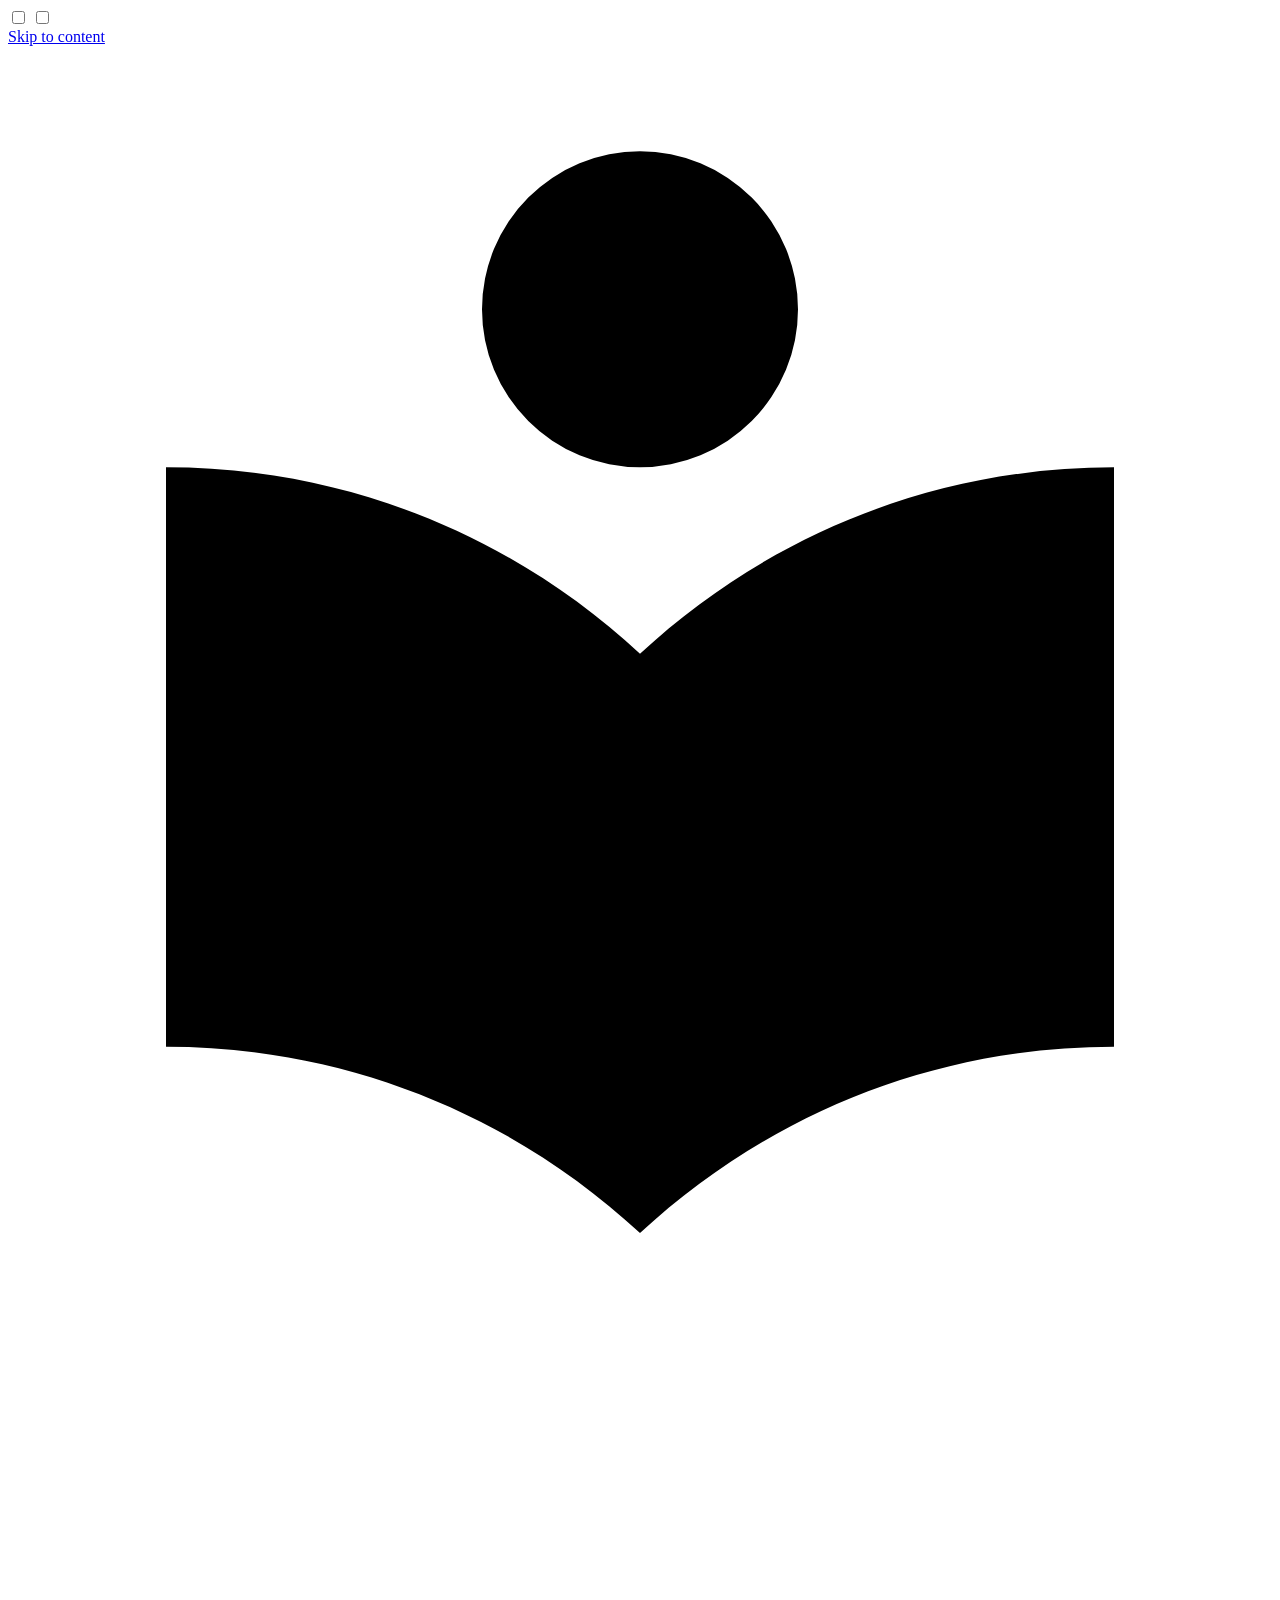
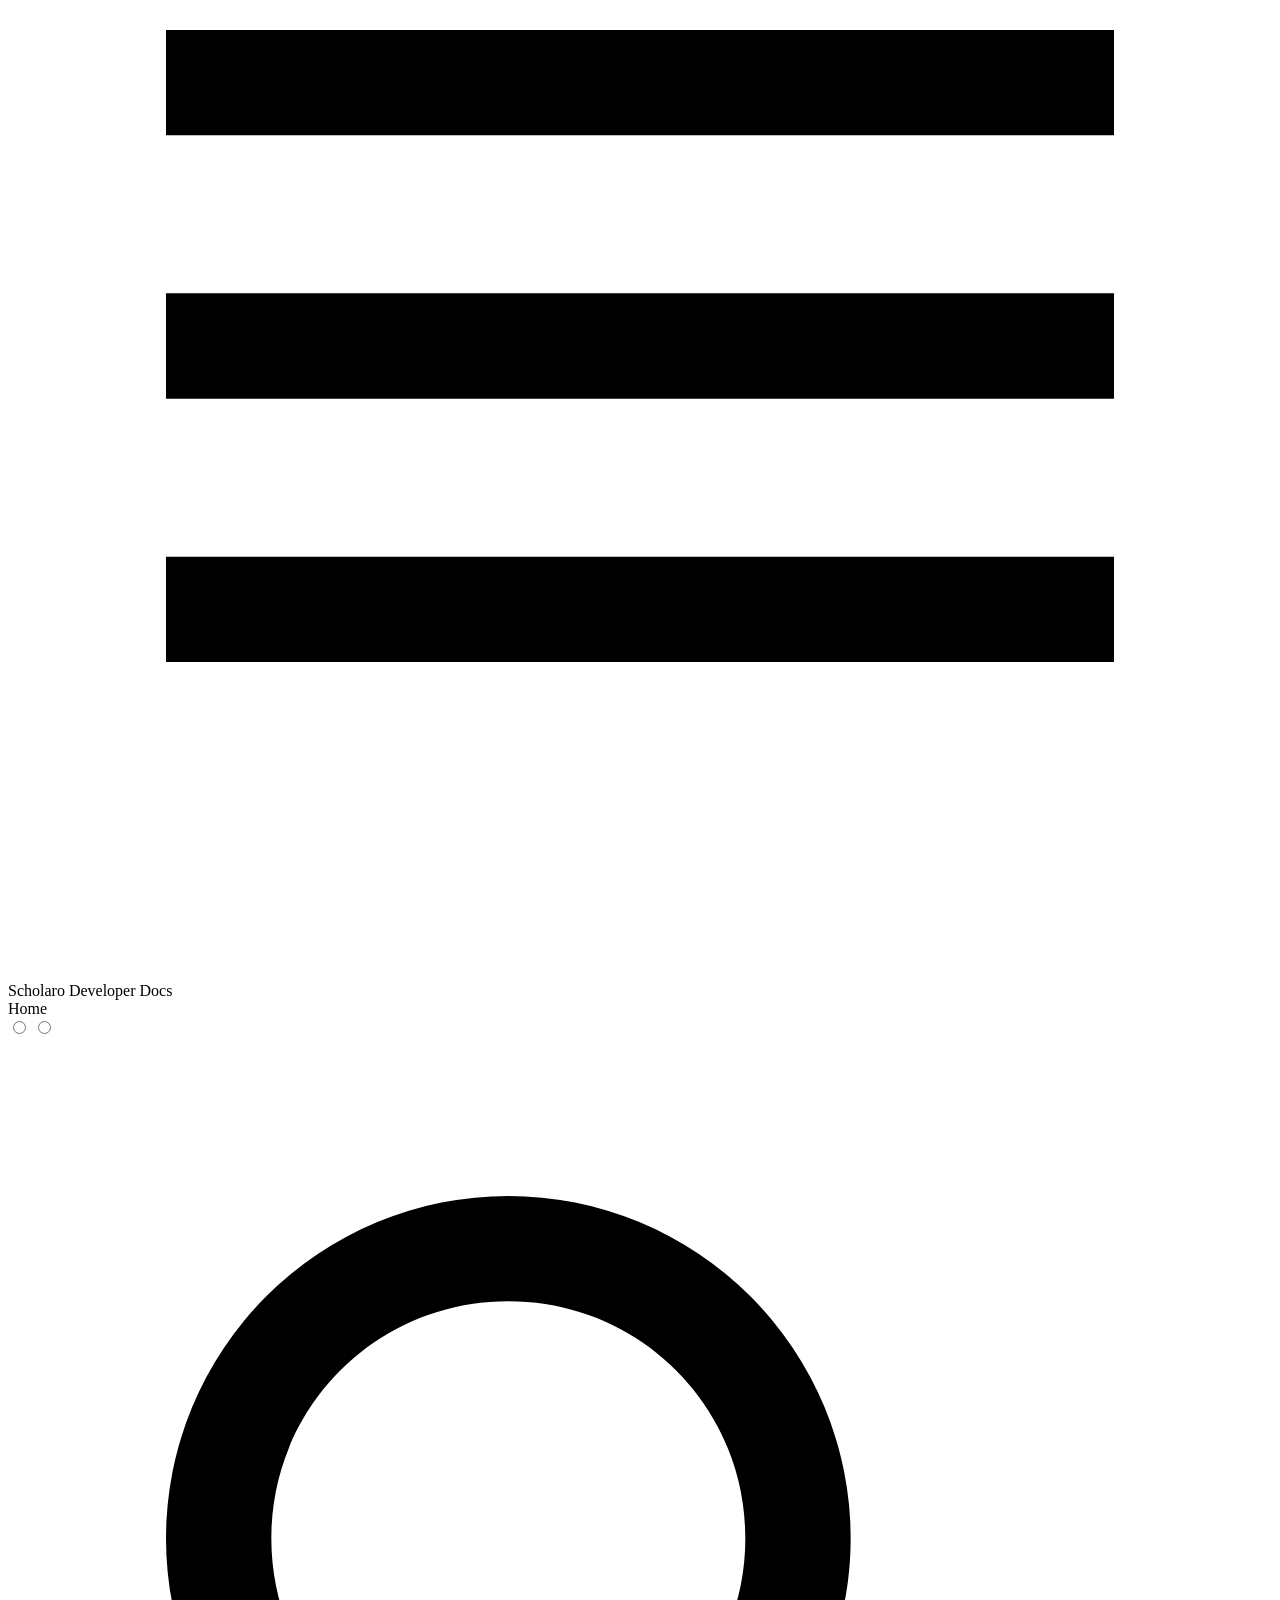
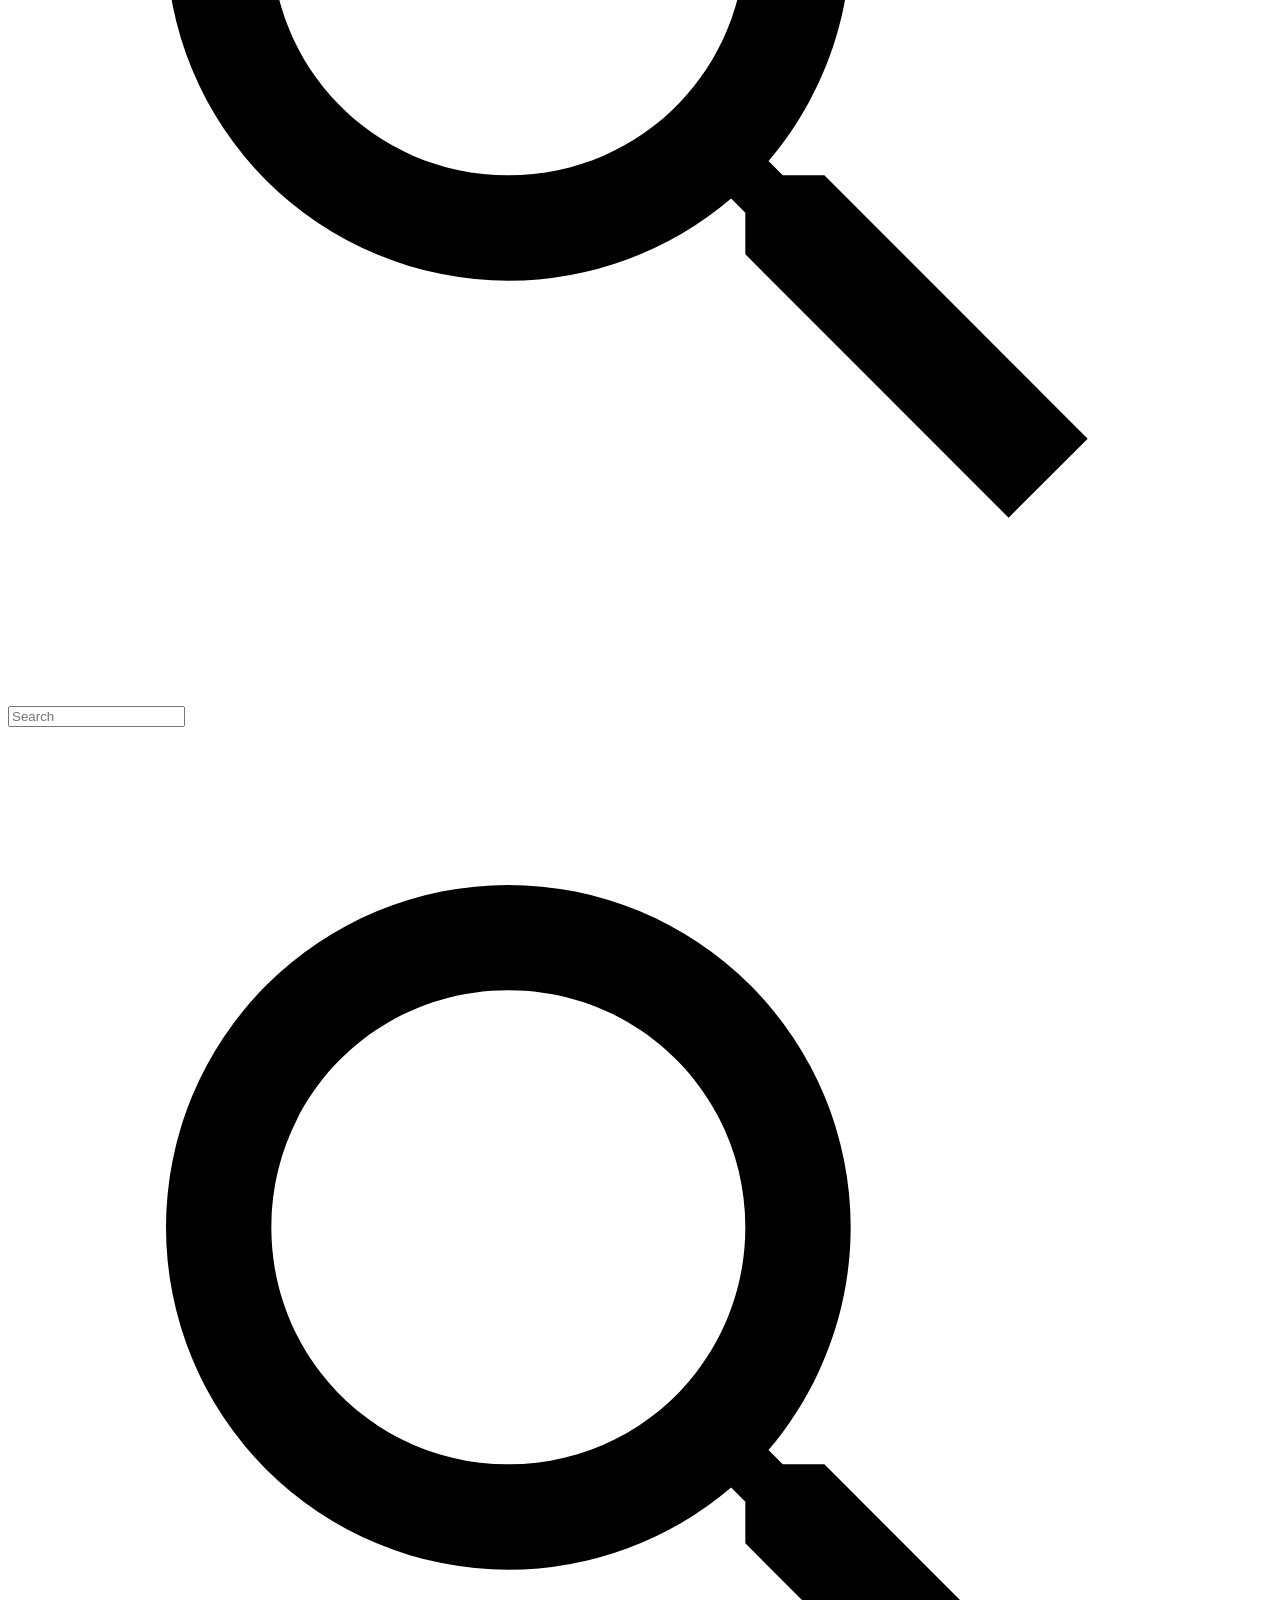
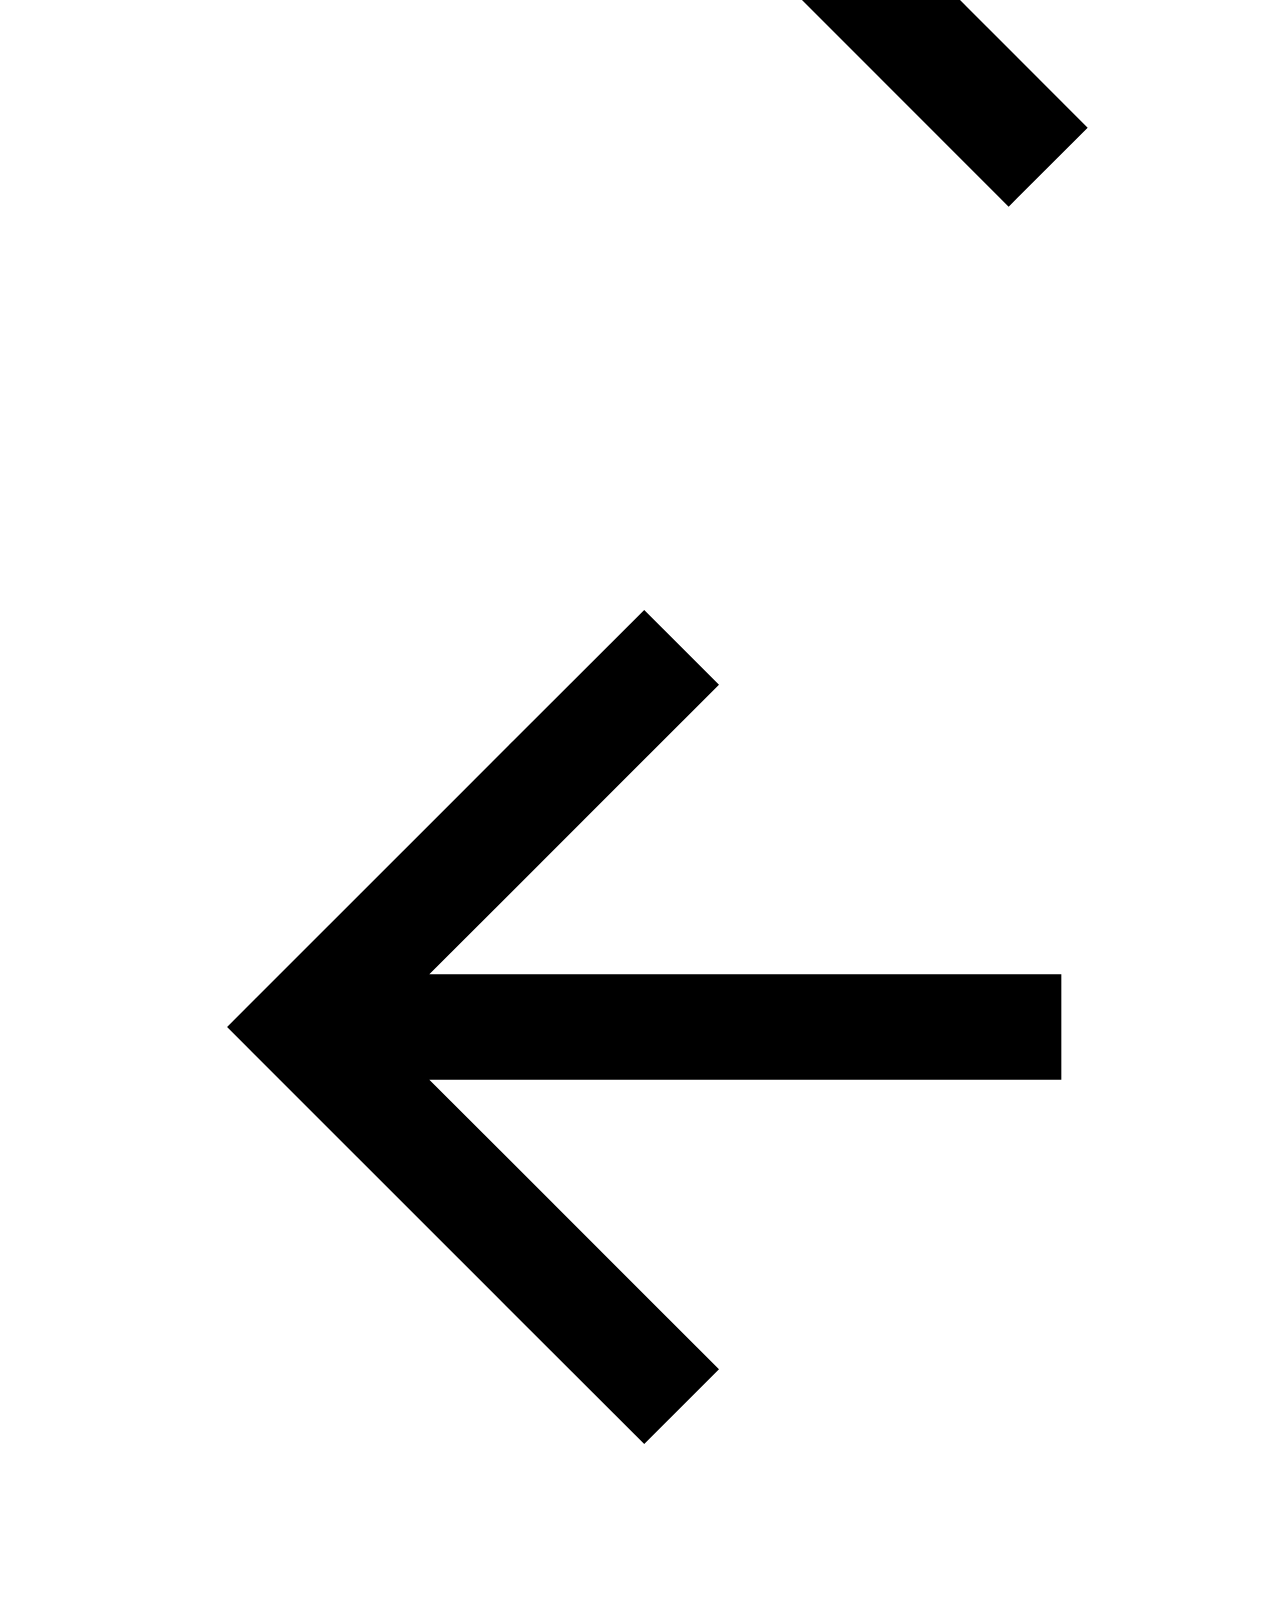
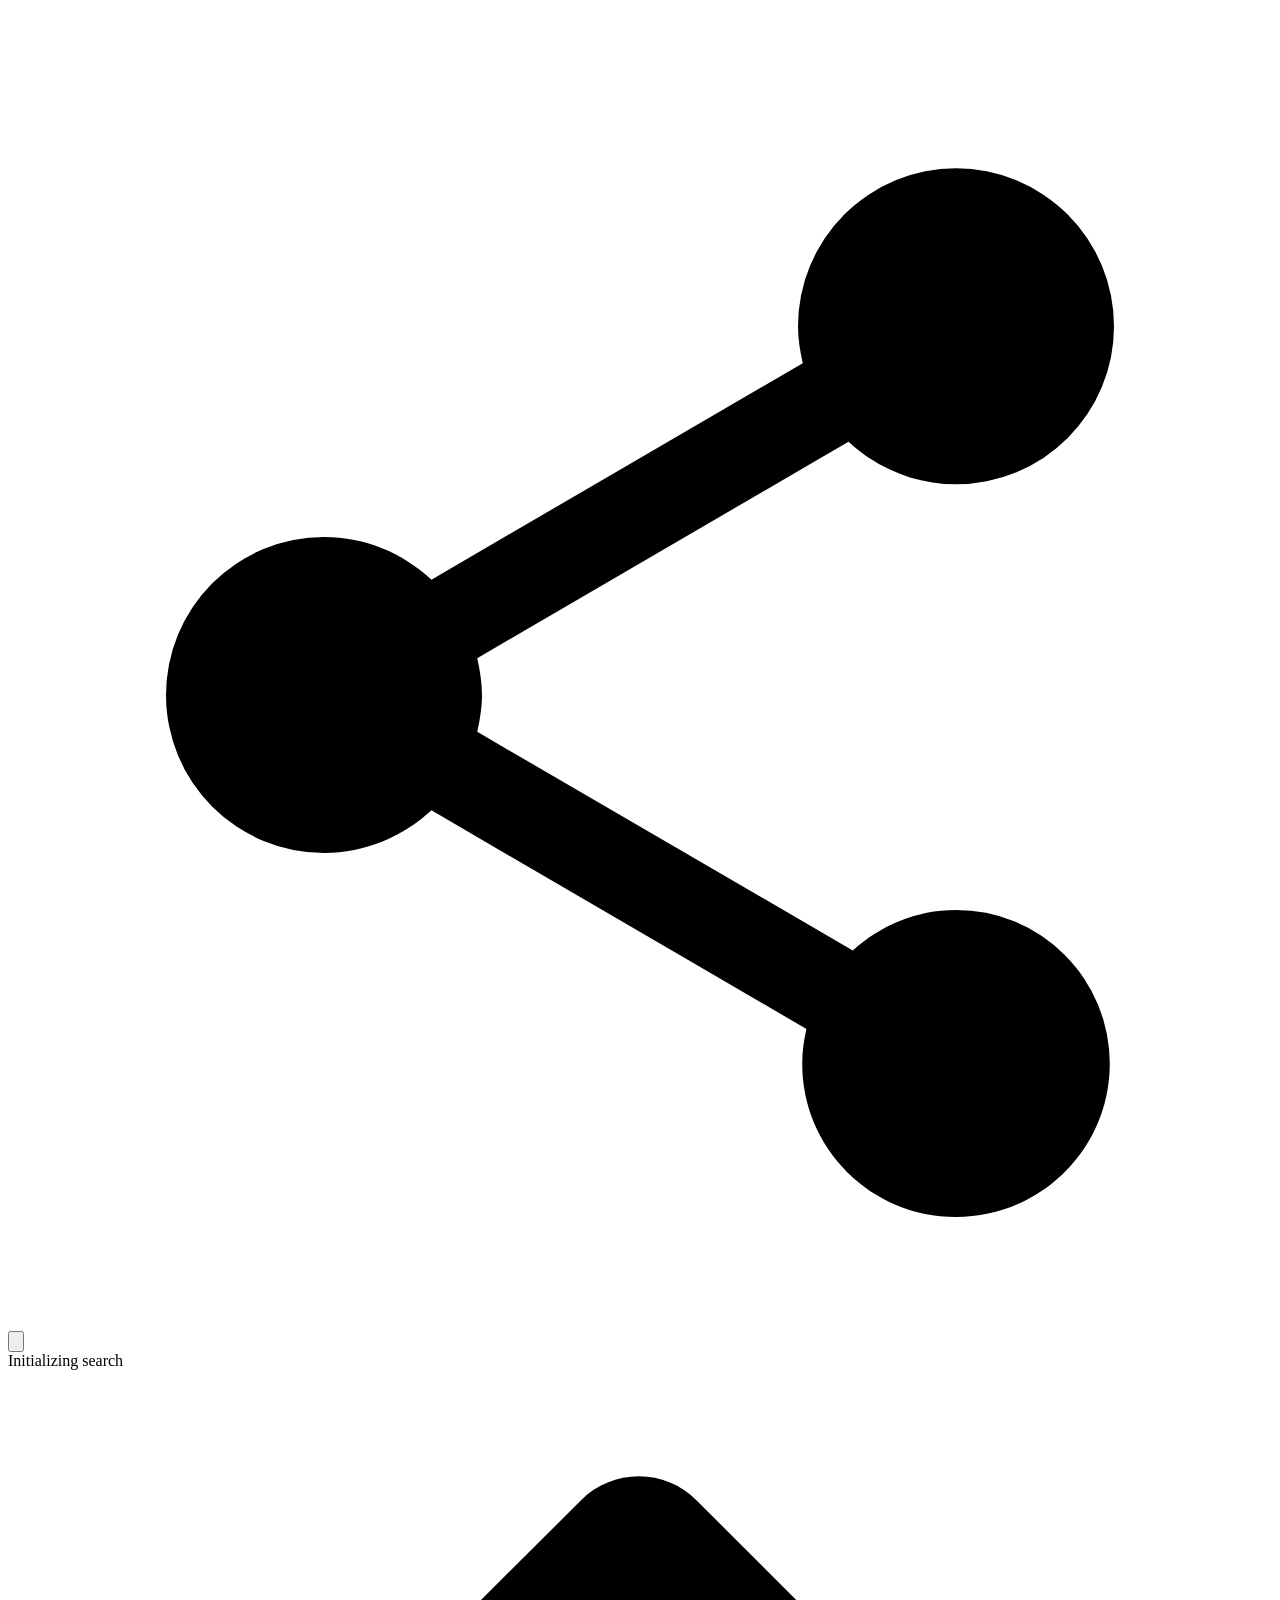
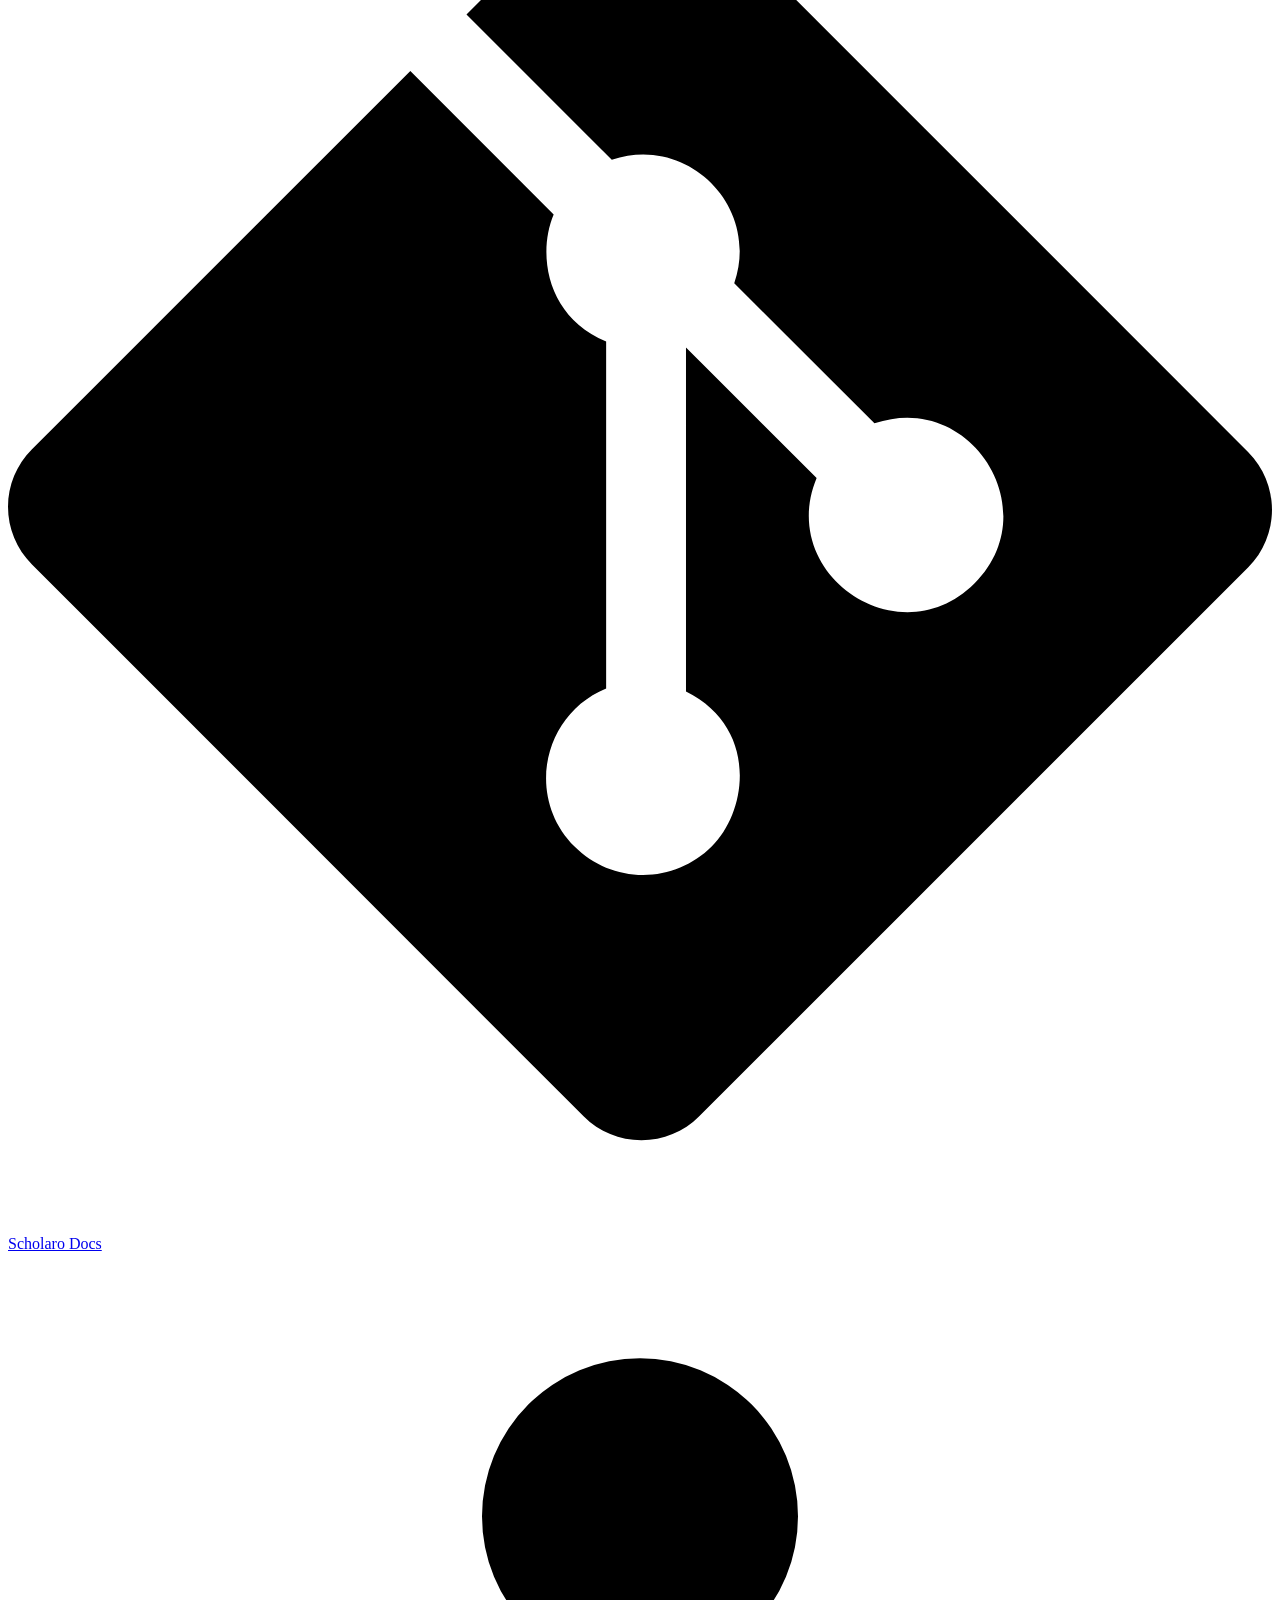
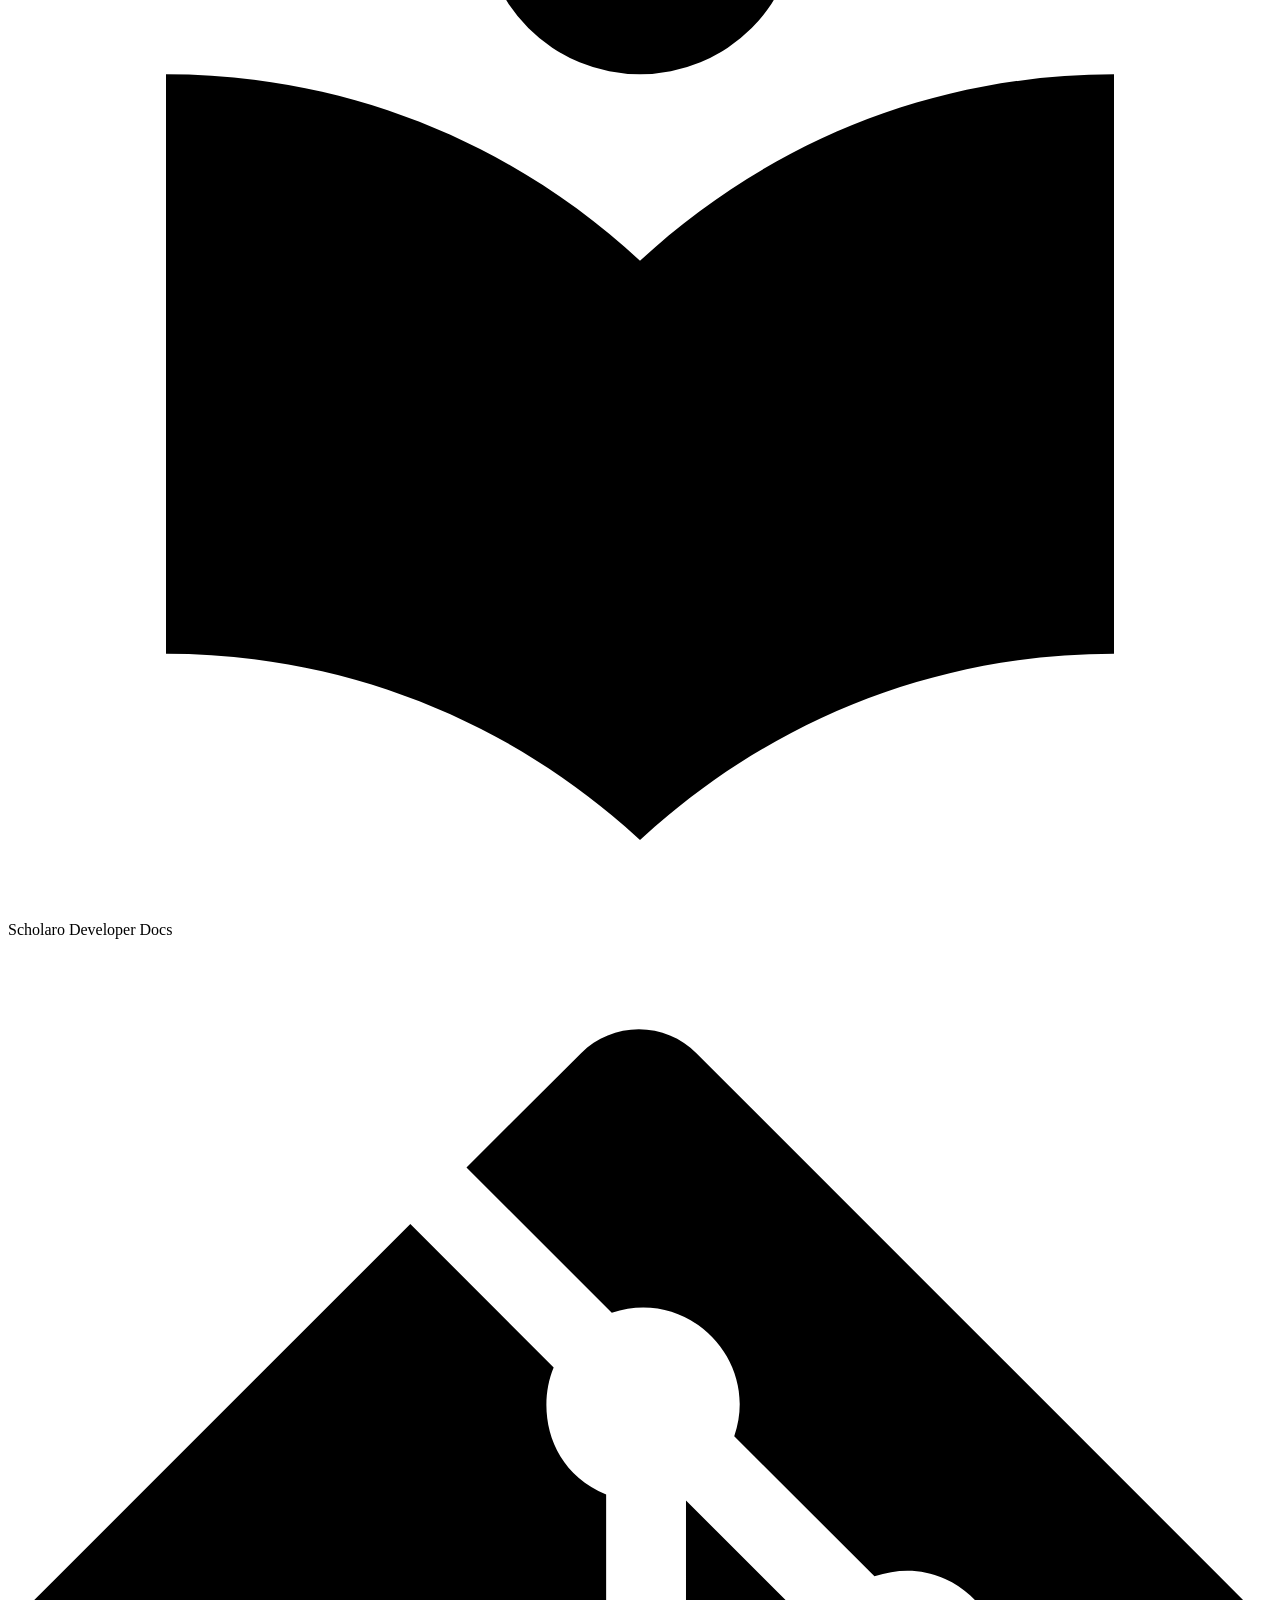
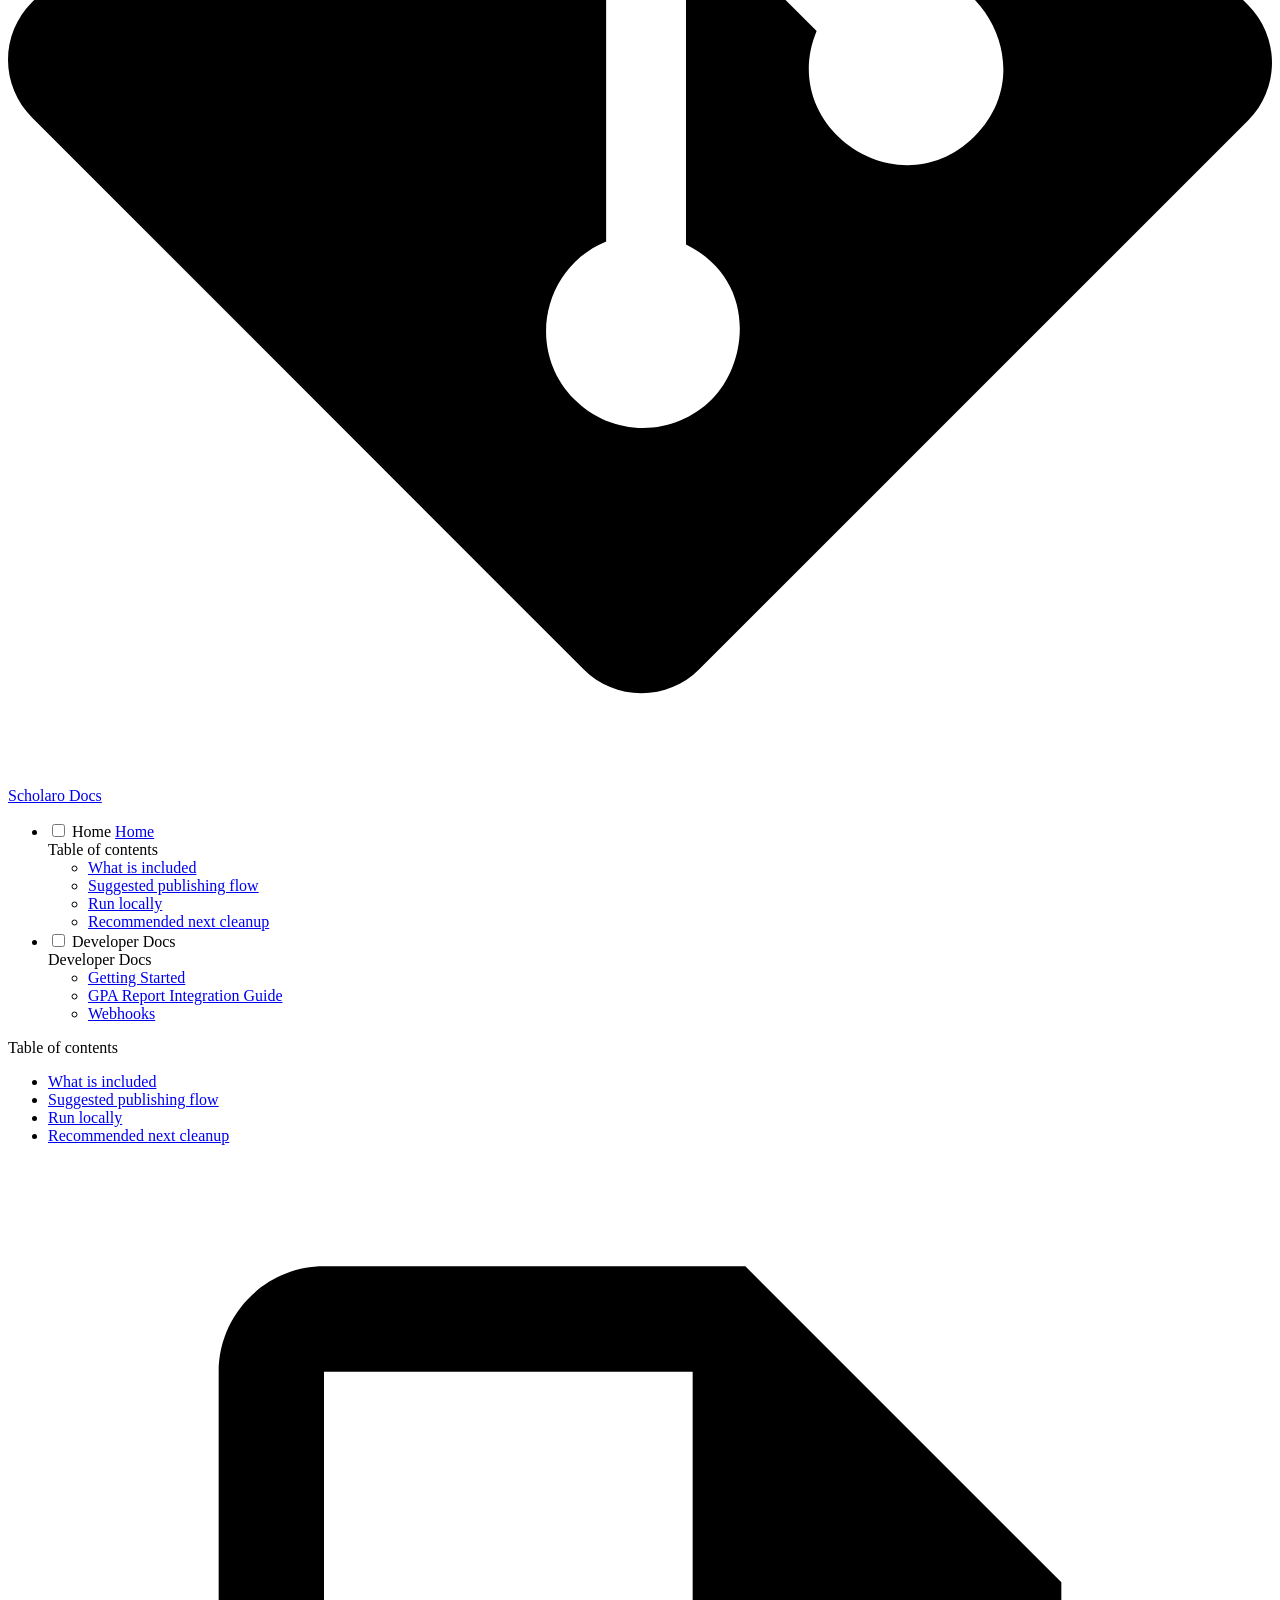
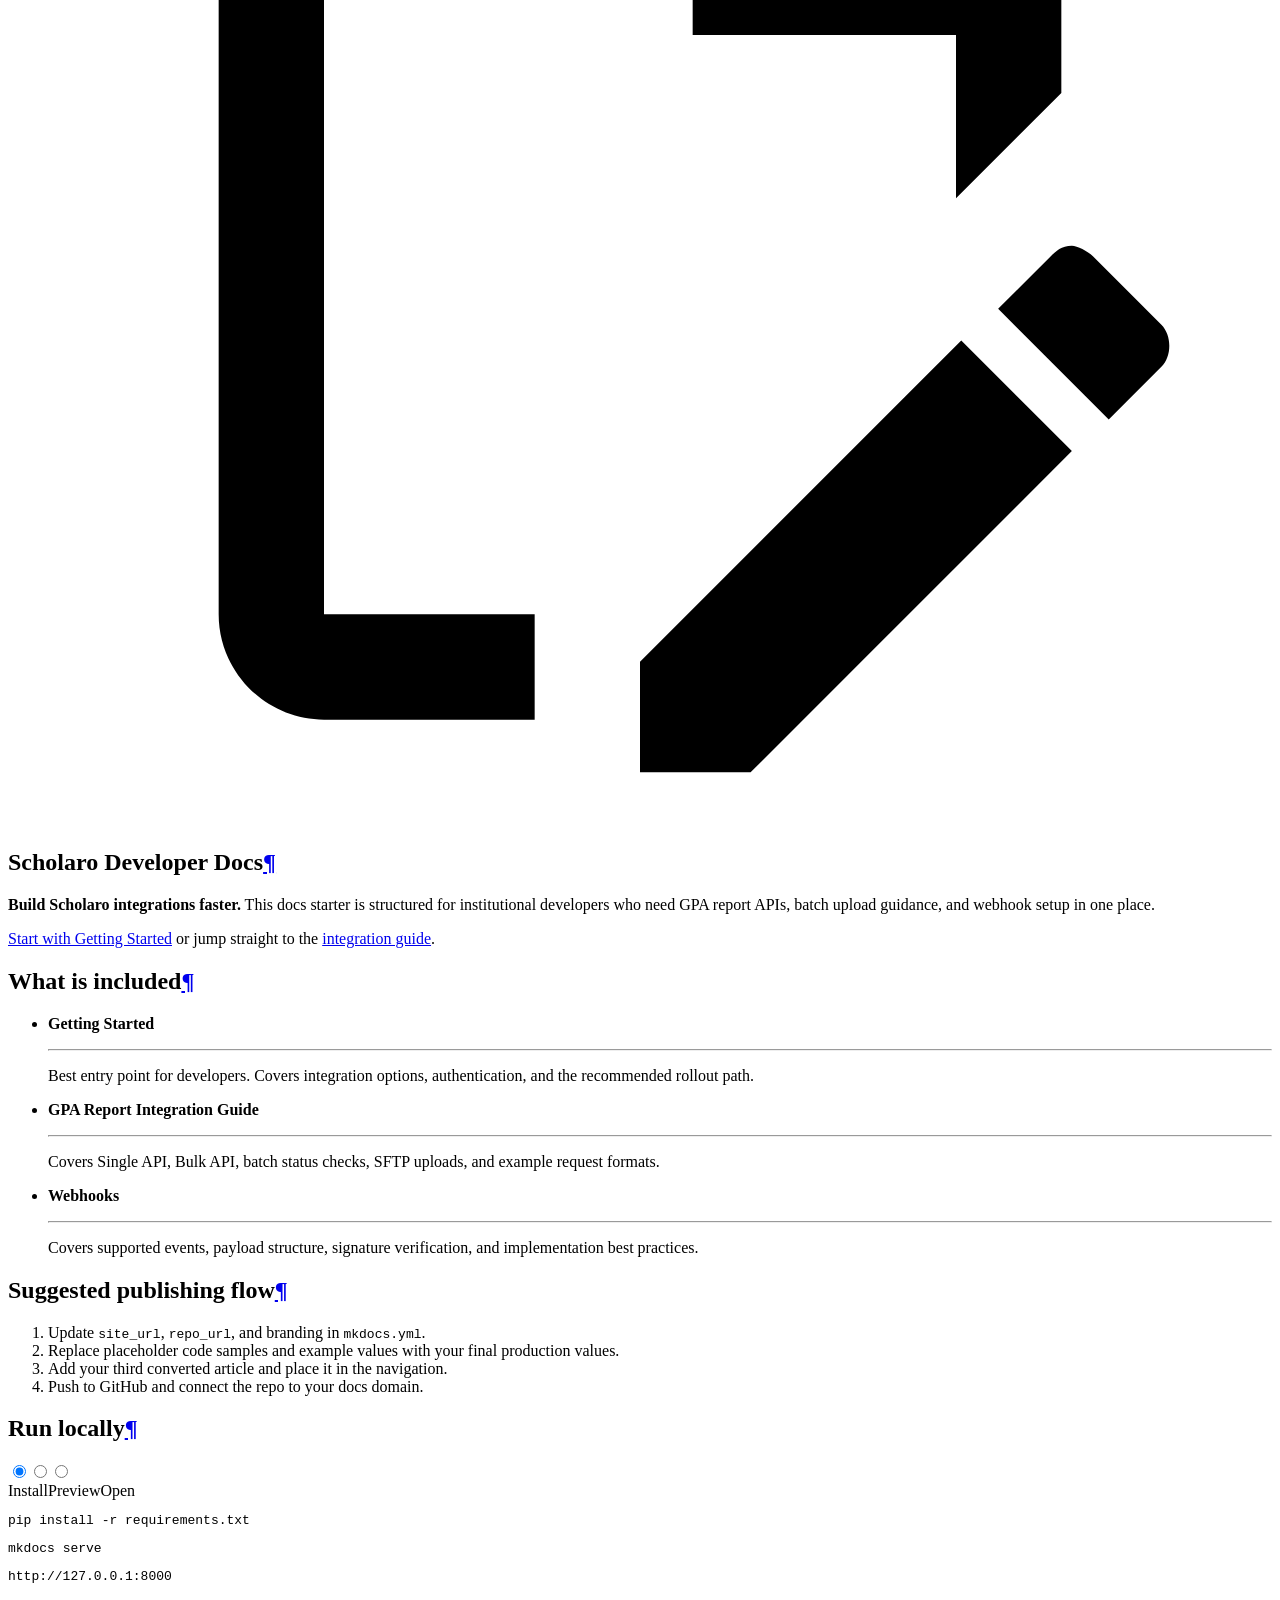
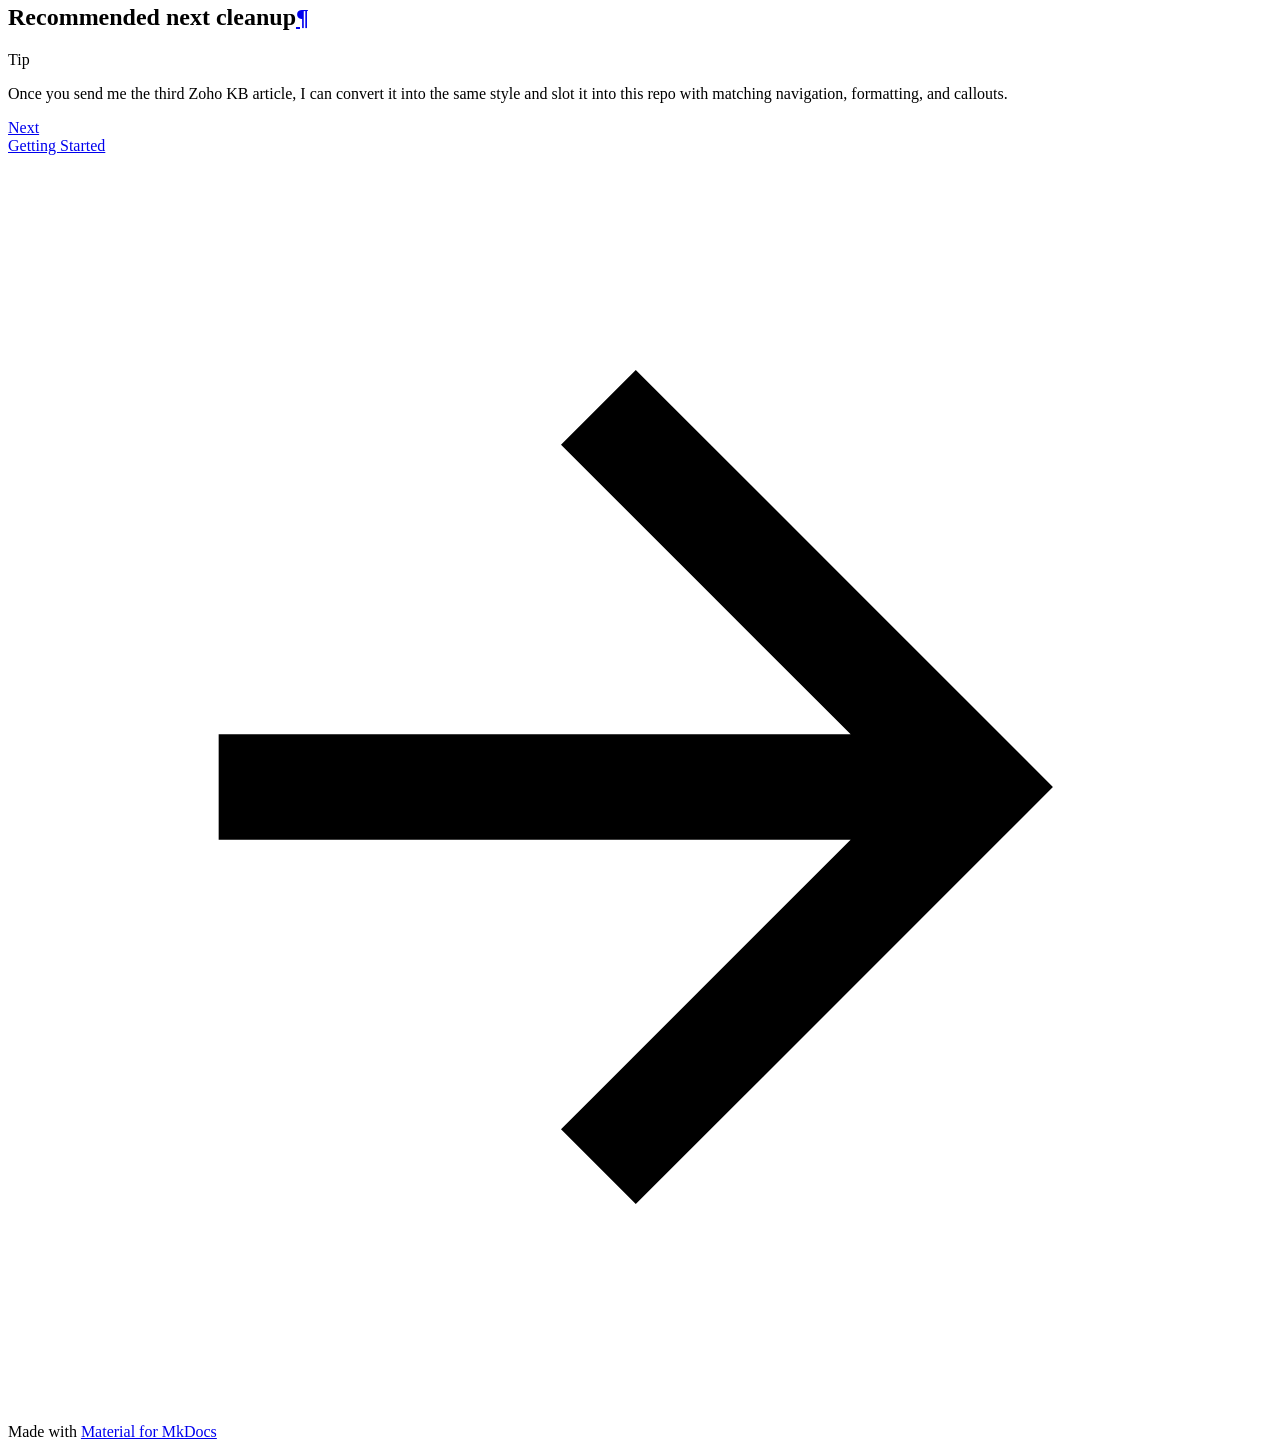
==== site/index.html @ 1fac8153 "cleanup leftover AI text" ====
<!doctype html>
<html lang="en" class="no-js">
  <head>
    
      <meta charset="utf-8">
      <meta name="viewport" content="width=device-width,initial-scale=1">
      
        <meta name="description" content="Developer documentation for Scholaro GPA report integrations">
      
      
      
        <link rel="canonical" href="https://docs.scholaro.com/">
      
      
      
        <link rel="next" href="developer/getting-started/">
      
      
        
      
      
      <link rel="icon" href="assets/images/favicon.png">
      <meta name="generator" content="mkdocs-1.6.1, mkdocs-material-9.7.6">
    
    
      
        <title>Scholaro Developer Docs</title>
      
    
    
      <link rel="stylesheet" href="assets/stylesheets/main.484c7ddc.min.css">
      
        
        <link rel="stylesheet" href="assets/stylesheets/palette.ab4e12ef.min.css">
      
      


    
    
      
    
    
      
        
        
        <link rel="preconnect" href="https://fonts.gstatic.com" crossorigin>
        <link rel="stylesheet" href="https://fonts.googleapis.com/css?family=Roboto:300,300i,400,400i,700,700i%7CRoboto+Mono:400,400i,700,700i&display=fallback">
        <style>:root{--md-text-font:"Roboto";--md-code-font:"Roboto Mono"}</style>
      
    
    
      <link rel="stylesheet" href="stylesheets/extra.css">
    
    <script>__md_scope=new URL(".",location),__md_hash=e=>[...e].reduce(((e,_)=>(e<<5)-e+_.charCodeAt(0)),0),__md_get=(e,_=localStorage,t=__md_scope)=>JSON.parse(_.getItem(t.pathname+"."+e)),__md_set=(e,_,t=localStorage,a=__md_scope)=>{try{t.setItem(a.pathname+"."+e,JSON.stringify(_))}catch(e){}}</script>
    
      

    
    
  </head>
  
  
    
    
      
    
    
    
    
    <body dir="ltr" data-md-color-scheme="default" data-md-color-primary="blue" data-md-color-accent="blue">
  
    
    <input class="md-toggle" data-md-toggle="drawer" type="checkbox" id="__drawer" autocomplete="off">
    <input class="md-toggle" data-md-toggle="search" type="checkbox" id="__search" autocomplete="off">
    <label class="md-overlay" for="__drawer"></label>
    <div data-md-component="skip">
      
        
        <a href="#scholaro-developer-docs" class="md-skip">
          Skip to content
        </a>
      
    </div>
    <div data-md-component="announce">
      
    </div>
    
    
      

  

<header class="md-header md-header--shadow" data-md-component="header">
  <nav class="md-header__inner md-grid" aria-label="Header">
    <a href="." title="Scholaro Developer Docs" class="md-header__button md-logo" aria-label="Scholaro Developer Docs" data-md-component="logo">
      
  
  <svg xmlns="http://www.w3.org/2000/svg" viewBox="0 0 24 24"><path d="M12 8a3 3 0 0 0 3-3 3 3 0 0 0-3-3 3 3 0 0 0-3 3 3 3 0 0 0 3 3m0 3.54C9.64 9.35 6.5 8 3 8v11c3.5 0 6.64 1.35 9 3.54 2.36-2.19 5.5-3.54 9-3.54V8c-3.5 0-6.64 1.35-9 3.54"/></svg>

    </a>
    <label class="md-header__button md-icon" for="__drawer">
      
      <svg xmlns="http://www.w3.org/2000/svg" viewBox="0 0 24 24"><path d="M3 6h18v2H3zm0 5h18v2H3zm0 5h18v2H3z"/></svg>
    </label>
    <div class="md-header__title" data-md-component="header-title">
      <div class="md-header__ellipsis">
        <div class="md-header__topic">
          <span class="md-ellipsis">
            Scholaro Developer Docs
          </span>
        </div>
        <div class="md-header__topic" data-md-component="header-topic">
          <span class="md-ellipsis">
            
              Home
            
          </span>
        </div>
      </div>
    </div>
    
      
        <form class="md-header__option" data-md-component="palette">
  
    
    
    
    <input class="md-option" data-md-color-media="" data-md-color-scheme="default" data-md-color-primary="blue" data-md-color-accent="blue"  aria-label="Switch to dark mode"  type="radio" name="__palette" id="__palette_0">
    
      <label class="md-header__button md-icon" title="Switch to dark mode" for="__palette_1" hidden>
        <svg xmlns="http://www.w3.org/2000/svg" viewBox="0 0 24 24"><path d="m17.75 4.09-2.53 1.94.91 3.06-2.63-1.81-2.63 1.81.91-3.06-2.53-1.94L12.44 4l1.06-3 1.06 3zm3.5 6.91-1.64 1.25.59 1.98-1.7-1.17-1.7 1.17.59-1.98L15.75 11l2.06-.05L18.5 9l.69 1.95zm-2.28 4.95c.83-.08 1.72 1.1 1.19 1.85-.32.45-.66.87-1.08 1.27C15.17 23 8.84 23 4.94 19.07c-3.91-3.9-3.91-10.24 0-14.14.4-.4.82-.76 1.27-1.08.75-.53 1.93.36 1.85 1.19-.27 2.86.69 5.83 2.89 8.02a9.96 9.96 0 0 0 8.02 2.89m-1.64 2.02a12.08 12.08 0 0 1-7.8-3.47c-2.17-2.19-3.33-5-3.49-7.82-2.81 3.14-2.7 7.96.31 10.98 3.02 3.01 7.84 3.12 10.98.31"/></svg>
      </label>
    
  
    
    
    
    <input class="md-option" data-md-color-media="" data-md-color-scheme="slate" data-md-color-primary="blue" data-md-color-accent="blue"  aria-label="Switch to light mode"  type="radio" name="__palette" id="__palette_1">
    
      <label class="md-header__button md-icon" title="Switch to light mode" for="__palette_0" hidden>
        <svg xmlns="http://www.w3.org/2000/svg" viewBox="0 0 24 24"><path d="M12 7a5 5 0 0 1 5 5 5 5 0 0 1-5 5 5 5 0 0 1-5-5 5 5 0 0 1 5-5m0 2a3 3 0 0 0-3 3 3 3 0 0 0 3 3 3 3 0 0 0 3-3 3 3 0 0 0-3-3m0-7 2.39 3.42C13.65 5.15 12.84 5 12 5s-1.65.15-2.39.42zM3.34 7l4.16-.35A7.2 7.2 0 0 0 5.94 8.5c-.44.74-.69 1.5-.83 2.29zm.02 10 1.76-3.77a7.131 7.131 0 0 0 2.38 4.14zM20.65 7l-1.77 3.79a7.02 7.02 0 0 0-2.38-4.15zm-.01 10-4.14.36c.59-.51 1.12-1.14 1.54-1.86.42-.73.69-1.5.83-2.29zM12 22l-2.41-3.44c.74.27 1.55.44 2.41.44.82 0 1.63-.17 2.37-.44z"/></svg>
      </label>
    
  
</form>
      
    
    
      <script>var palette=__md_get("__palette");if(palette&&palette.color){if("(prefers-color-scheme)"===palette.color.media){var media=matchMedia("(prefers-color-scheme: light)"),input=document.querySelector(media.matches?"[data-md-color-media='(prefers-color-scheme: light)']":"[data-md-color-media='(prefers-color-scheme: dark)']");palette.color.media=input.getAttribute("data-md-color-media"),palette.color.scheme=input.getAttribute("data-md-color-scheme"),palette.color.primary=input.getAttribute("data-md-color-primary"),palette.color.accent=input.getAttribute("data-md-color-accent")}for(var[key,value]of Object.entries(palette.color))document.body.setAttribute("data-md-color-"+key,value)}</script>
    
    
    
      
      
        <label class="md-header__button md-icon" for="__search">
          
          <svg xmlns="http://www.w3.org/2000/svg" viewBox="0 0 24 24"><path d="M9.5 3A6.5 6.5 0 0 1 16 9.5c0 1.61-.59 3.09-1.56 4.23l.27.27h.79l5 5-1.5 1.5-5-5v-.79l-.27-.27A6.52 6.52 0 0 1 9.5 16 6.5 6.5 0 0 1 3 9.5 6.5 6.5 0 0 1 9.5 3m0 2C7 5 5 7 5 9.5S7 14 9.5 14 14 12 14 9.5 12 5 9.5 5"/></svg>
        </label>
        <div class="md-search" data-md-component="search" role="dialog">
  <label class="md-search__overlay" for="__search"></label>
  <div class="md-search__inner" role="search">
    <form class="md-search__form" name="search">
      <input type="text" class="md-search__input" name="query" aria-label="Search" placeholder="Search" autocapitalize="off" autocorrect="off" autocomplete="off" spellcheck="false" data-md-component="search-query" required>
      <label class="md-search__icon md-icon" for="__search">
        
        <svg xmlns="http://www.w3.org/2000/svg" viewBox="0 0 24 24"><path d="M9.5 3A6.5 6.5 0 0 1 16 9.5c0 1.61-.59 3.09-1.56 4.23l.27.27h.79l5 5-1.5 1.5-5-5v-.79l-.27-.27A6.52 6.52 0 0 1 9.5 16 6.5 6.5 0 0 1 3 9.5 6.5 6.5 0 0 1 9.5 3m0 2C7 5 5 7 5 9.5S7 14 9.5 14 14 12 14 9.5 12 5 9.5 5"/></svg>
        
        <svg xmlns="http://www.w3.org/2000/svg" viewBox="0 0 24 24"><path d="M20 11v2H8l5.5 5.5-1.42 1.42L4.16 12l7.92-7.92L13.5 5.5 8 11z"/></svg>
      </label>
      <nav class="md-search__options" aria-label="Search">
        
          <a href="javascript:void(0)" class="md-search__icon md-icon" title="Share" aria-label="Share" data-clipboard data-clipboard-text="" data-md-component="search-share" tabindex="-1">
            
            <svg xmlns="http://www.w3.org/2000/svg" viewBox="0 0 24 24"><path d="M18 16.08c-.76 0-1.44.3-1.96.77L8.91 12.7c.05-.23.09-.46.09-.7s-.04-.47-.09-.7l7.05-4.11c.54.5 1.25.81 2.04.81a3 3 0 0 0 3-3 3 3 0 0 0-3-3 3 3 0 0 0-3 3c0 .24.04.47.09.7L8.04 9.81C7.5 9.31 6.79 9 6 9a3 3 0 0 0-3 3 3 3 0 0 0 3 3c.79 0 1.5-.31 2.04-.81l7.12 4.15c-.05.21-.08.43-.08.66 0 1.61 1.31 2.91 2.92 2.91s2.92-1.3 2.92-2.91A2.92 2.92 0 0 0 18 16.08"/></svg>
          </a>
        
        <button type="reset" class="md-search__icon md-icon" title="Clear" aria-label="Clear" tabindex="-1">
          
          <svg xmlns="http://www.w3.org/2000/svg" viewBox="0 0 24 24"><path d="M19 6.41 17.59 5 12 10.59 6.41 5 5 6.41 10.59 12 5 17.59 6.41 19 12 13.41 17.59 19 19 17.59 13.41 12z"/></svg>
        </button>
      </nav>
      
        <div class="md-search__suggest" data-md-component="search-suggest"></div>
      
    </form>
    <div class="md-search__output">
      <div class="md-search__scrollwrap" tabindex="0" data-md-scrollfix>
        <div class="md-search-result" data-md-component="search-result">
          <div class="md-search-result__meta">
            Initializing search
          </div>
          <ol class="md-search-result__list" role="presentation"></ol>
        </div>
      </div>
    </div>
  </div>
</div>
      
    
    
      <div class="md-header__source">
        <a href="https://github.com/alex-scholaro/scholaro-dev-docs" title="Go to repository" class="md-source" data-md-component="source">
  <div class="md-source__icon md-icon">
    
    <svg xmlns="http://www.w3.org/2000/svg" viewBox="0 0 448 512"><!--! Font Awesome Free 7.1.0 by @fontawesome - https://fontawesome.com License - https://fontawesome.com/license/free (Icons: CC BY 4.0, Fonts: SIL OFL 1.1, Code: MIT License) Copyright 2025 Fonticons, Inc.--><path d="M439.6 236.1 244 40.5c-5.4-5.5-12.8-8.5-20.4-8.5s-15 3-20.4 8.4L162.5 81l51.5 51.5c27.1-9.1 52.7 16.8 43.4 43.7l49.7 49.7c34.2-11.8 61.2 31 35.5 56.7-26.5 26.5-70.2-2.9-56-37.3L240.3 199v121.9c25.3 12.5 22.3 41.8 9.1 55-6.4 6.4-15.2 10.1-24.3 10.1s-17.8-3.6-24.3-10.1c-17.6-17.6-11.1-46.9 11.2-56v-123c-20.8-8.5-24.6-30.7-18.6-45L142.6 101 8.5 235.1C3 240.6 0 247.9 0 255.5s3 15 8.5 20.4l195.6 195.7c5.4 5.4 12.7 8.4 20.4 8.4s15-3 20.4-8.4l194.7-194.7c5.4-5.4 8.4-12.8 8.4-20.4s-3-15-8.4-20.4"/></svg>
  </div>
  <div class="md-source__repository">
    Scholaro Docs
  </div>
</a>
      </div>
    
  </nav>
  
</header>
    
    <div class="md-container" data-md-component="container">
      
      
        
          
        
      
      <main class="md-main" data-md-component="main">
        <div class="md-main__inner md-grid">
          
            
              
              <div class="md-sidebar md-sidebar--primary" data-md-component="sidebar" data-md-type="navigation" >
                <div class="md-sidebar__scrollwrap">
                  <div class="md-sidebar__inner">
                    



<nav class="md-nav md-nav--primary" aria-label="Navigation" data-md-level="0">
  <label class="md-nav__title" for="__drawer">
    <a href="." title="Scholaro Developer Docs" class="md-nav__button md-logo" aria-label="Scholaro Developer Docs" data-md-component="logo">
      
  
  <svg xmlns="http://www.w3.org/2000/svg" viewBox="0 0 24 24"><path d="M12 8a3 3 0 0 0 3-3 3 3 0 0 0-3-3 3 3 0 0 0-3 3 3 3 0 0 0 3 3m0 3.54C9.64 9.35 6.5 8 3 8v11c3.5 0 6.64 1.35 9 3.54 2.36-2.19 5.5-3.54 9-3.54V8c-3.5 0-6.64 1.35-9 3.54"/></svg>

    </a>
    Scholaro Developer Docs
  </label>
  
    <div class="md-nav__source">
      <a href="https://github.com/alex-scholaro/scholaro-dev-docs" title="Go to repository" class="md-source" data-md-component="source">
  <div class="md-source__icon md-icon">
    
    <svg xmlns="http://www.w3.org/2000/svg" viewBox="0 0 448 512"><!--! Font Awesome Free 7.1.0 by @fontawesome - https://fontawesome.com License - https://fontawesome.com/license/free (Icons: CC BY 4.0, Fonts: SIL OFL 1.1, Code: MIT License) Copyright 2025 Fonticons, Inc.--><path d="M439.6 236.1 244 40.5c-5.4-5.5-12.8-8.5-20.4-8.5s-15 3-20.4 8.4L162.5 81l51.5 51.5c27.1-9.1 52.7 16.8 43.4 43.7l49.7 49.7c34.2-11.8 61.2 31 35.5 56.7-26.5 26.5-70.2-2.9-56-37.3L240.3 199v121.9c25.3 12.5 22.3 41.8 9.1 55-6.4 6.4-15.2 10.1-24.3 10.1s-17.8-3.6-24.3-10.1c-17.6-17.6-11.1-46.9 11.2-56v-123c-20.8-8.5-24.6-30.7-18.6-45L142.6 101 8.5 235.1C3 240.6 0 247.9 0 255.5s3 15 8.5 20.4l195.6 195.7c5.4 5.4 12.7 8.4 20.4 8.4s15-3 20.4-8.4l194.7-194.7c5.4-5.4 8.4-12.8 8.4-20.4s-3-15-8.4-20.4"/></svg>
  </div>
  <div class="md-source__repository">
    Scholaro Docs
  </div>
</a>
    </div>
  
  <ul class="md-nav__list" data-md-scrollfix>
    
      
      
  
  
    
  
  
  
    <li class="md-nav__item md-nav__item--active">
      
      <input class="md-nav__toggle md-toggle" type="checkbox" id="__toc">
      
      
        
      
      
        <label class="md-nav__link md-nav__link--active" for="__toc">
          
  
  
  <span class="md-ellipsis">
    
  
    Home
  

    
  </span>
  
  

          <span class="md-nav__icon md-icon"></span>
        </label>
      
      <a href="." class="md-nav__link md-nav__link--active">
        
  
  
  <span class="md-ellipsis">
    
  
    Home
  

    
  </span>
  
  

      </a>
      
        

<nav class="md-nav md-nav--secondary" aria-label="Table of contents">
  
  
  
    
  
  
    <label class="md-nav__title" for="__toc">
      <span class="md-nav__icon md-icon"></span>
      Table of contents
    </label>
    <ul class="md-nav__list" data-md-component="toc" data-md-scrollfix>
      
        <li class="md-nav__item">
  <a href="#what-is-included" class="md-nav__link">
    <span class="md-ellipsis">
      
        What is included
      
    </span>
  </a>
  
</li>
      
        <li class="md-nav__item">
  <a href="#suggested-publishing-flow" class="md-nav__link">
    <span class="md-ellipsis">
      
        Suggested publishing flow
      
    </span>
  </a>
  
</li>
      
        <li class="md-nav__item">
  <a href="#run-locally" class="md-nav__link">
    <span class="md-ellipsis">
      
        Run locally
      
    </span>
  </a>
  
</li>
      
        <li class="md-nav__item">
  <a href="#recommended-next-cleanup" class="md-nav__link">
    <span class="md-ellipsis">
      
        Recommended next cleanup
      
    </span>
  </a>
  
</li>
      
    </ul>
  
</nav>
      
    </li>
  

    
      
      
  
  
  
  
    
    
    
    
      
        
        
      
    
    
    <li class="md-nav__item md-nav__item--section md-nav__item--nested">
      
        
        
          
        
        <input class="md-nav__toggle md-toggle md-toggle--indeterminate" type="checkbox" id="__nav_2" >
        
          
          <label class="md-nav__link" for="__nav_2" id="__nav_2_label" tabindex="">
            
  
  
  <span class="md-ellipsis">
    
  
    Developer Docs
  

    
  </span>
  
  

            <span class="md-nav__icon md-icon"></span>
          </label>
        
        <nav class="md-nav" data-md-level="1" aria-labelledby="__nav_2_label" aria-expanded="false">
          <label class="md-nav__title" for="__nav_2">
            <span class="md-nav__icon md-icon"></span>
            
  
    Developer Docs
  

          </label>
          <ul class="md-nav__list" data-md-scrollfix>
            
              
                
  
  
  
  
    <li class="md-nav__item">
      <a href="developer/getting-started/" class="md-nav__link">
        
  
  
  <span class="md-ellipsis">
    
  
    Getting Started
  

    
  </span>
  
  

      </a>
    </li>
  

              
            
              
                
  
  
  
  
    <li class="md-nav__item">
      <a href="developer/gpa-report-integration-guide/" class="md-nav__link">
        
  
  
  <span class="md-ellipsis">
    
  
    GPA Report Integration Guide
  

    
  </span>
  
  

      </a>
    </li>
  

              
            
              
                
  
  
  
  
    <li class="md-nav__item">
      <a href="developer/webhooks/" class="md-nav__link">
        
  
  
  <span class="md-ellipsis">
    
  
    Webhooks
  

    
  </span>
  
  

      </a>
    </li>
  

              
            
          </ul>
        </nav>
      
    </li>
  

    
  </ul>
</nav>
                  </div>
                </div>
              </div>
            
            
              
              <div class="md-sidebar md-sidebar--secondary" data-md-component="sidebar" data-md-type="toc" >
                <div class="md-sidebar__scrollwrap">
                  <div class="md-sidebar__inner">
                    

<nav class="md-nav md-nav--secondary" aria-label="Table of contents">
  
  
  
    
  
  
    <label class="md-nav__title" for="__toc">
      <span class="md-nav__icon md-icon"></span>
      Table of contents
    </label>
    <ul class="md-nav__list" data-md-component="toc" data-md-scrollfix>
      
        <li class="md-nav__item">
  <a href="#what-is-included" class="md-nav__link">
    <span class="md-ellipsis">
      
        What is included
      
    </span>
  </a>
  
</li>
      
        <li class="md-nav__item">
  <a href="#suggested-publishing-flow" class="md-nav__link">
    <span class="md-ellipsis">
      
        Suggested publishing flow
      
    </span>
  </a>
  
</li>
      
        <li class="md-nav__item">
  <a href="#run-locally" class="md-nav__link">
    <span class="md-ellipsis">
      
        Run locally
      
    </span>
  </a>
  
</li>
      
        <li class="md-nav__item">
  <a href="#recommended-next-cleanup" class="md-nav__link">
    <span class="md-ellipsis">
      
        Recommended next cleanup
      
    </span>
  </a>
  
</li>
      
    </ul>
  
</nav>
                  </div>
                </div>
              </div>
            
          
          
            <div class="md-content" data-md-component="content">
              
              <article class="md-content__inner md-typeset">
                
                  


  
    <a href="https://github.com/alex-scholaro/scholaro-dev-docs/edit/main/docs/index.md" title="Edit this page" class="md-content__button md-icon" rel="edit">
      
      <svg xmlns="http://www.w3.org/2000/svg" viewBox="0 0 24 24"><path d="M10 20H6V4h7v5h5v3.1l2-2V8l-6-6H6c-1.1 0-2 .9-2 2v16c0 1.1.9 2 2 2h4zm10.2-7c.1 0 .3.1.4.2l1.3 1.3c.2.2.2.6 0 .8l-1 1-2.1-2.1 1-1c.1-.1.2-.2.4-.2m0 3.9L14.1 23H12v-2.1l6.1-6.1z"/></svg>
    </a>
  
  


<h1 id="scholaro-developer-docs">Scholaro Developer Docs<a class="headerlink" href="#scholaro-developer-docs" title="Permanent link">&para;</a></h1>
<div class="hero-card">
  <p><strong>Build Scholaro integrations faster.</strong> This docs starter is structured for institutional developers who need GPA report APIs, batch upload guidance, and webhook setup in one place.</p>
  <p><a href="developer/getting-started/">Start with Getting Started</a> or jump straight to the <a href="developer/gpa-report-integration-guide/">integration guide</a>.</p>
</div>

<h2 id="what-is-included">What is included<a class="headerlink" href="#what-is-included" title="Permanent link">&para;</a></h2>
<div class="grid cards">
<ul>
<li>
<p><strong>Getting Started</strong></p>
<hr />
<p>Best entry point for developers. Covers integration options, authentication, and the recommended rollout path.</p>
</li>
<li>
<p><strong>GPA Report Integration Guide</strong></p>
<hr />
<p>Covers Single API, Bulk API, batch status checks, SFTP uploads, and example request formats.</p>
</li>
<li>
<p><strong>Webhooks</strong></p>
<hr />
<p>Covers supported events, payload structure, signature verification, and implementation best practices.</p>
</li>
</ul>
</div>
<h2 id="suggested-publishing-flow">Suggested publishing flow<a class="headerlink" href="#suggested-publishing-flow" title="Permanent link">&para;</a></h2>
<ol>
<li>Update <code>site_url</code>, <code>repo_url</code>, and branding in <code>mkdocs.yml</code>.</li>
<li>Replace placeholder code samples and example values with your final production values.</li>
<li>Add your third converted article and place it in the navigation.</li>
<li>Push to GitHub and connect the repo to your docs domain.</li>
</ol>
<h2 id="run-locally">Run locally<a class="headerlink" href="#run-locally" title="Permanent link">&para;</a></h2>
<div class="tabbed-set tabbed-alternate" data-tabs="1:3"><input checked="checked" id="__tabbed_1_1" name="__tabbed_1" type="radio" /><input id="__tabbed_1_2" name="__tabbed_1" type="radio" /><input id="__tabbed_1_3" name="__tabbed_1" type="radio" /><div class="tabbed-labels"><label for="__tabbed_1_1">Install</label><label for="__tabbed_1_2">Preview</label><label for="__tabbed_1_3">Open</label></div>
<div class="tabbed-content">
<div class="tabbed-block">
<div class="highlight"><pre><span></span><code><a id="__codelineno-0-1" name="__codelineno-0-1" href="#__codelineno-0-1"></a>pip<span class="w"> </span>install<span class="w"> </span>-r<span class="w"> </span>requirements.txt
</code></pre></div>
</div>
<div class="tabbed-block">
<div class="highlight"><pre><span></span><code><a id="__codelineno-1-1" name="__codelineno-1-1" href="#__codelineno-1-1"></a>mkdocs<span class="w"> </span>serve
</code></pre></div>
</div>
<div class="tabbed-block">
<div class="highlight"><pre><span></span><code><a id="__codelineno-2-1" name="__codelineno-2-1" href="#__codelineno-2-1"></a>http://127.0.0.1:8000
</code></pre></div>
</div>
</div>
</div>
<h2 id="recommended-next-cleanup">Recommended next cleanup<a class="headerlink" href="#recommended-next-cleanup" title="Permanent link">&para;</a></h2>
<div class="admonition tip">
<p class="admonition-title">Tip</p>
<p>Once you send me the third Zoho KB article, I can convert it into the same style and slot it into this repo with matching navigation, formatting, and callouts.</p>
</div>












                
              </article>
            </div>
          
          
  <script>var tabs=__md_get("__tabs");if(Array.isArray(tabs))e:for(var set of document.querySelectorAll(".tabbed-set")){var labels=set.querySelector(".tabbed-labels");for(var tab of tabs)for(var label of labels.getElementsByTagName("label"))if(label.innerText.trim()===tab){var input=document.getElementById(label.htmlFor);input.checked=!0;continue e}}</script>

<script>var target=document.getElementById(location.hash.slice(1));target&&target.name&&(target.checked=target.name.startsWith("__tabbed_"))</script>
        </div>
        
          <button type="button" class="md-top md-icon" data-md-component="top" hidden>
  
  <svg xmlns="http://www.w3.org/2000/svg" viewBox="0 0 24 24"><path d="M13 20h-2V8l-5.5 5.5-1.42-1.42L12 4.16l7.92 7.92-1.42 1.42L13 8z"/></svg>
  Back to top
</button>
        
      </main>
      
        <footer class="md-footer">
  
    
      
      <nav class="md-footer__inner md-grid" aria-label="Footer" >
        
        
          
          <a href="developer/getting-started/" class="md-footer__link md-footer__link--next" aria-label="Next: Getting Started">
            <div class="md-footer__title">
              <span class="md-footer__direction">
                Next
              </span>
              <div class="md-ellipsis">
                Getting Started
              </div>
            </div>
            <div class="md-footer__button md-icon">
              
              <svg xmlns="http://www.w3.org/2000/svg" viewBox="0 0 24 24"><path d="M4 11v2h12l-5.5 5.5 1.42 1.42L19.84 12l-7.92-7.92L10.5 5.5 16 11z"/></svg>
            </div>
          </a>
        
      </nav>
    
  
  <div class="md-footer-meta md-typeset">
    <div class="md-footer-meta__inner md-grid">
      <div class="md-copyright">
  
  
    Made with
    <a href="https://squidfunk.github.io/mkdocs-material/" target="_blank" rel="noopener">
      Material for MkDocs
    </a>
  
</div>
      
    </div>
  </div>
</footer>
      
    </div>
    <div class="md-dialog" data-md-component="dialog">
      <div class="md-dialog__inner md-typeset"></div>
    </div>
    
    
    
      
      
      <script id="__config" type="application/json">{"annotate": null, "base": ".", "features": ["navigation.instant", "navigation.tracking", "navigation.sections", "navigation.expand", "navigation.top", "navigation.footer", "content.code.copy", "content.code.annotate", "content.tabs.link", "content.action.edit", "search.suggest", "search.highlight", "search.share"], "search": "assets/javascripts/workers/search.2c215733.min.js", "tags": null, "translations": {"clipboard.copied": "Copied to clipboard", "clipboard.copy": "Copy to clipboard", "search.result.more.one": "1 more on this page", "search.result.more.other": "# more on this page", "search.result.none": "No matching documents", "search.result.one": "1 matching document", "search.result.other": "# matching documents", "search.result.placeholder": "Type to start searching", "search.result.term.missing": "Missing", "select.version": "Select version"}, "version": null}</script>
    
    
      <script src="assets/javascripts/bundle.79ae519e.min.js"></script>
      
    
  </body>
</html>
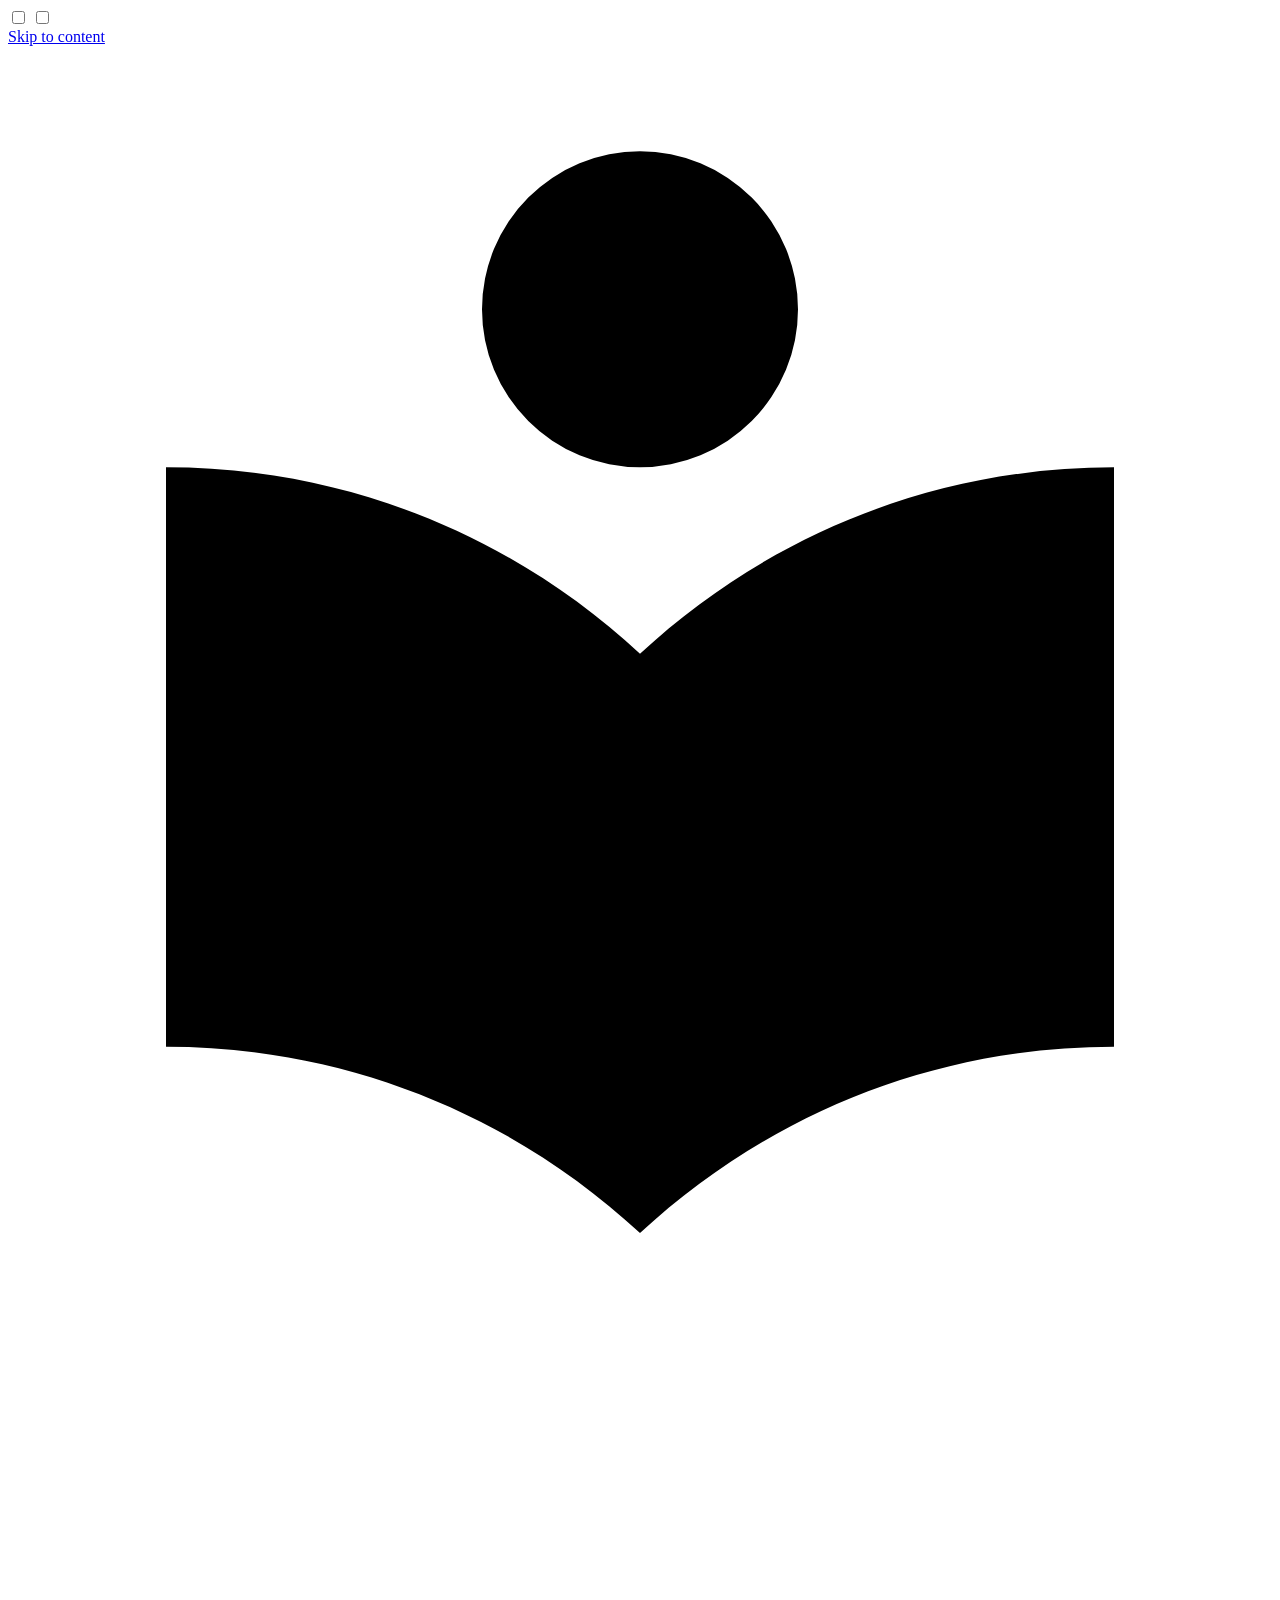
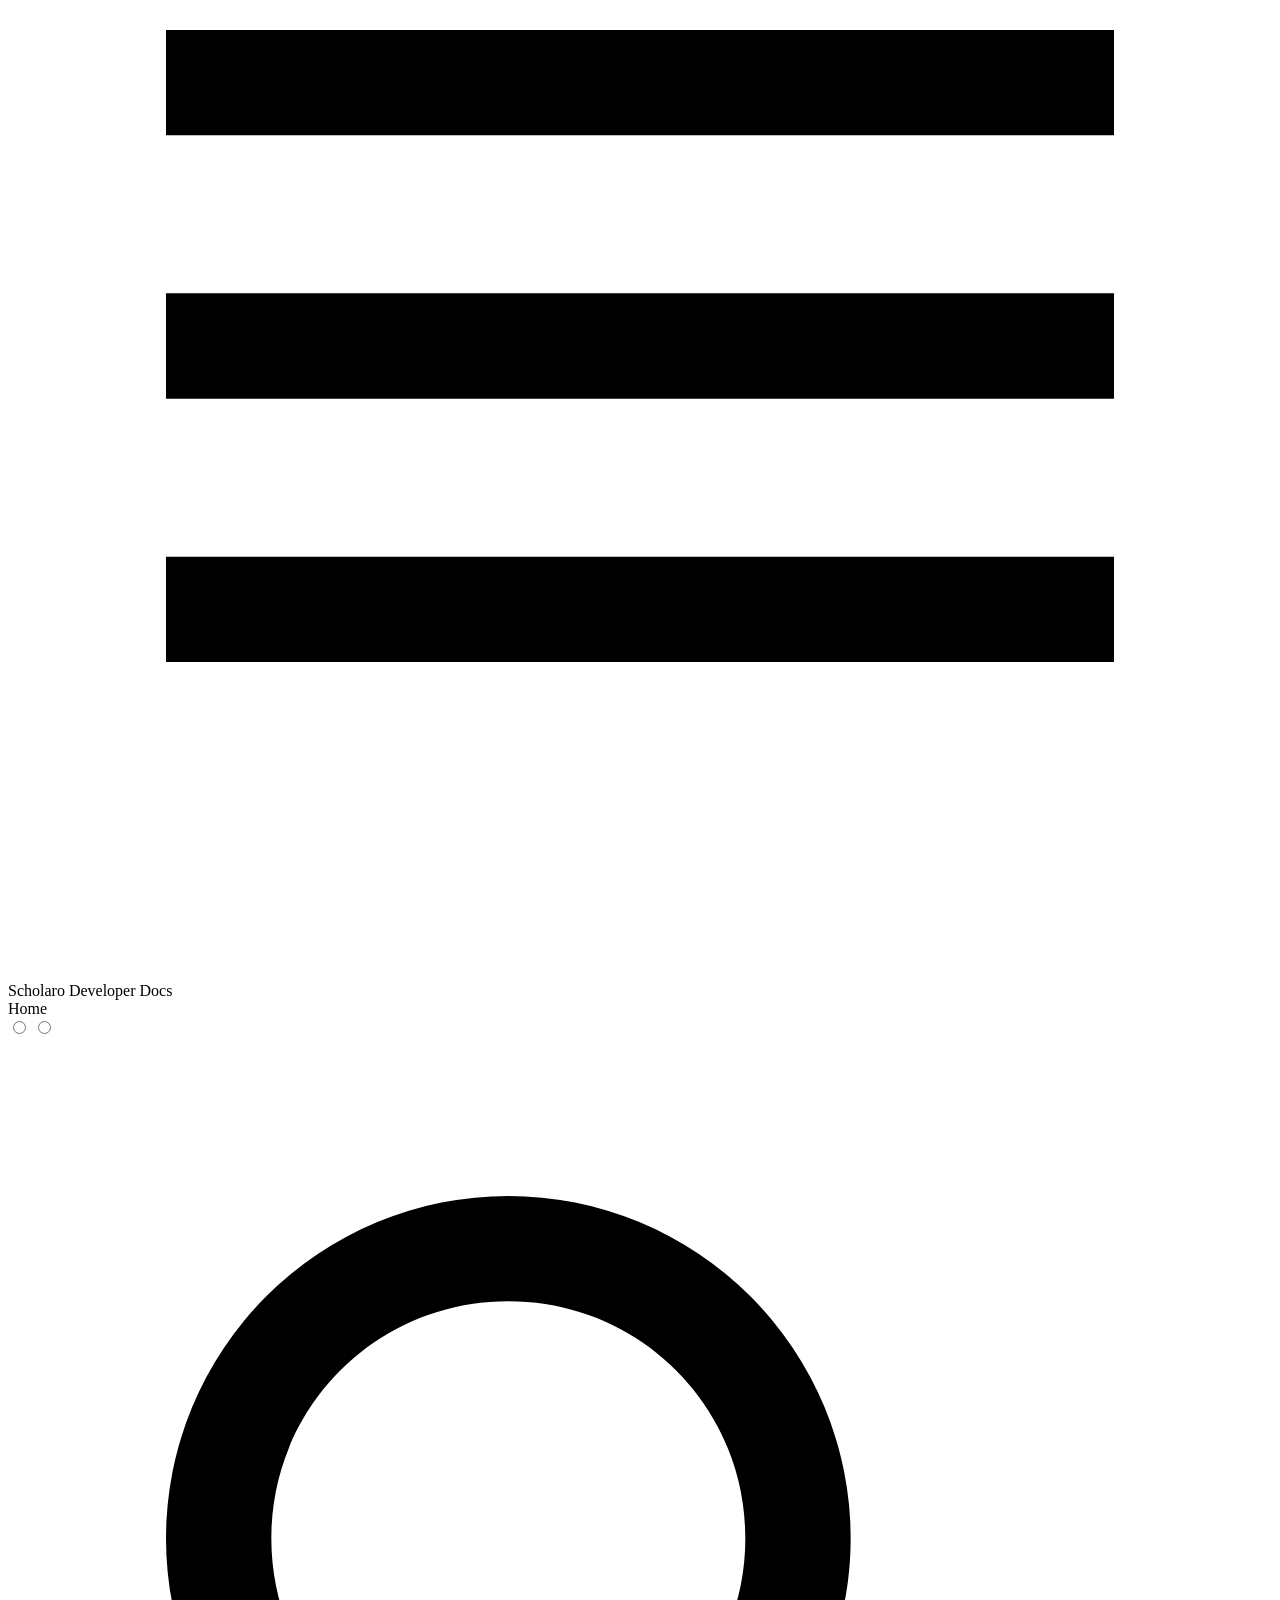
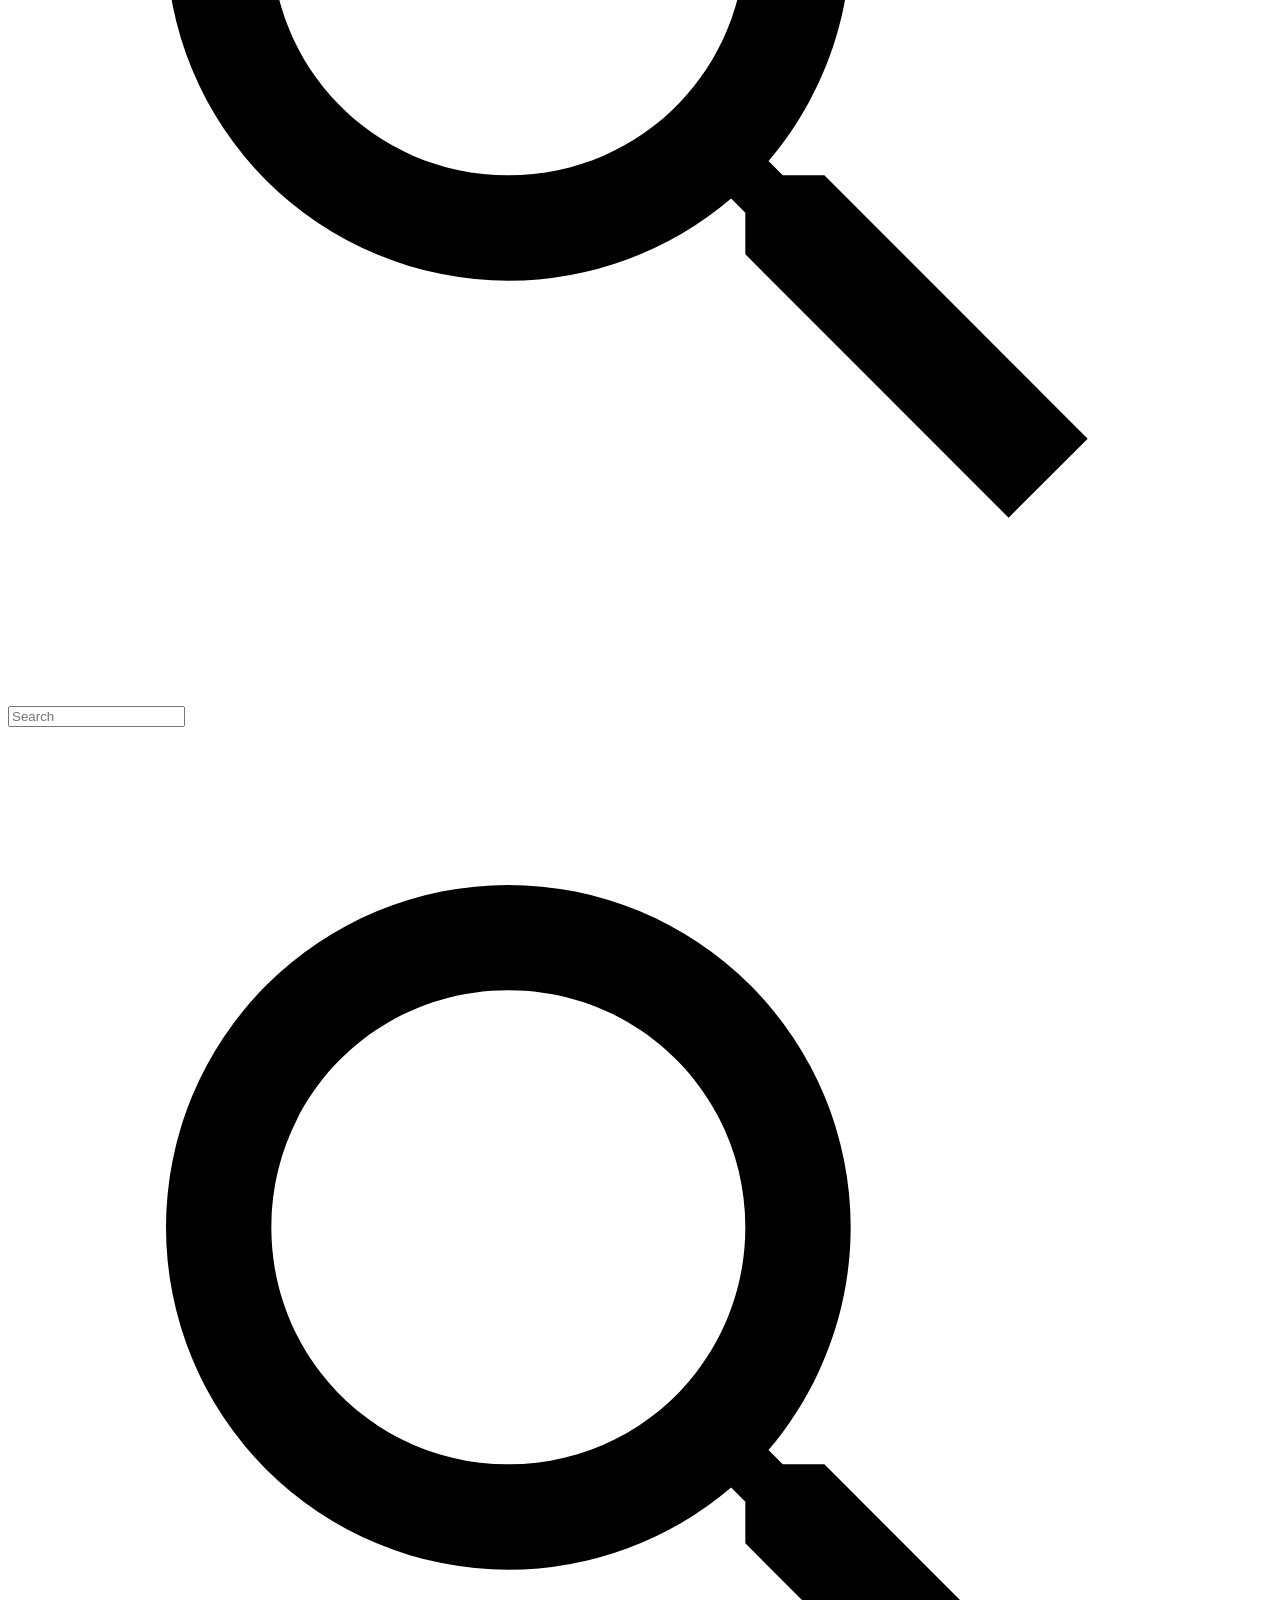
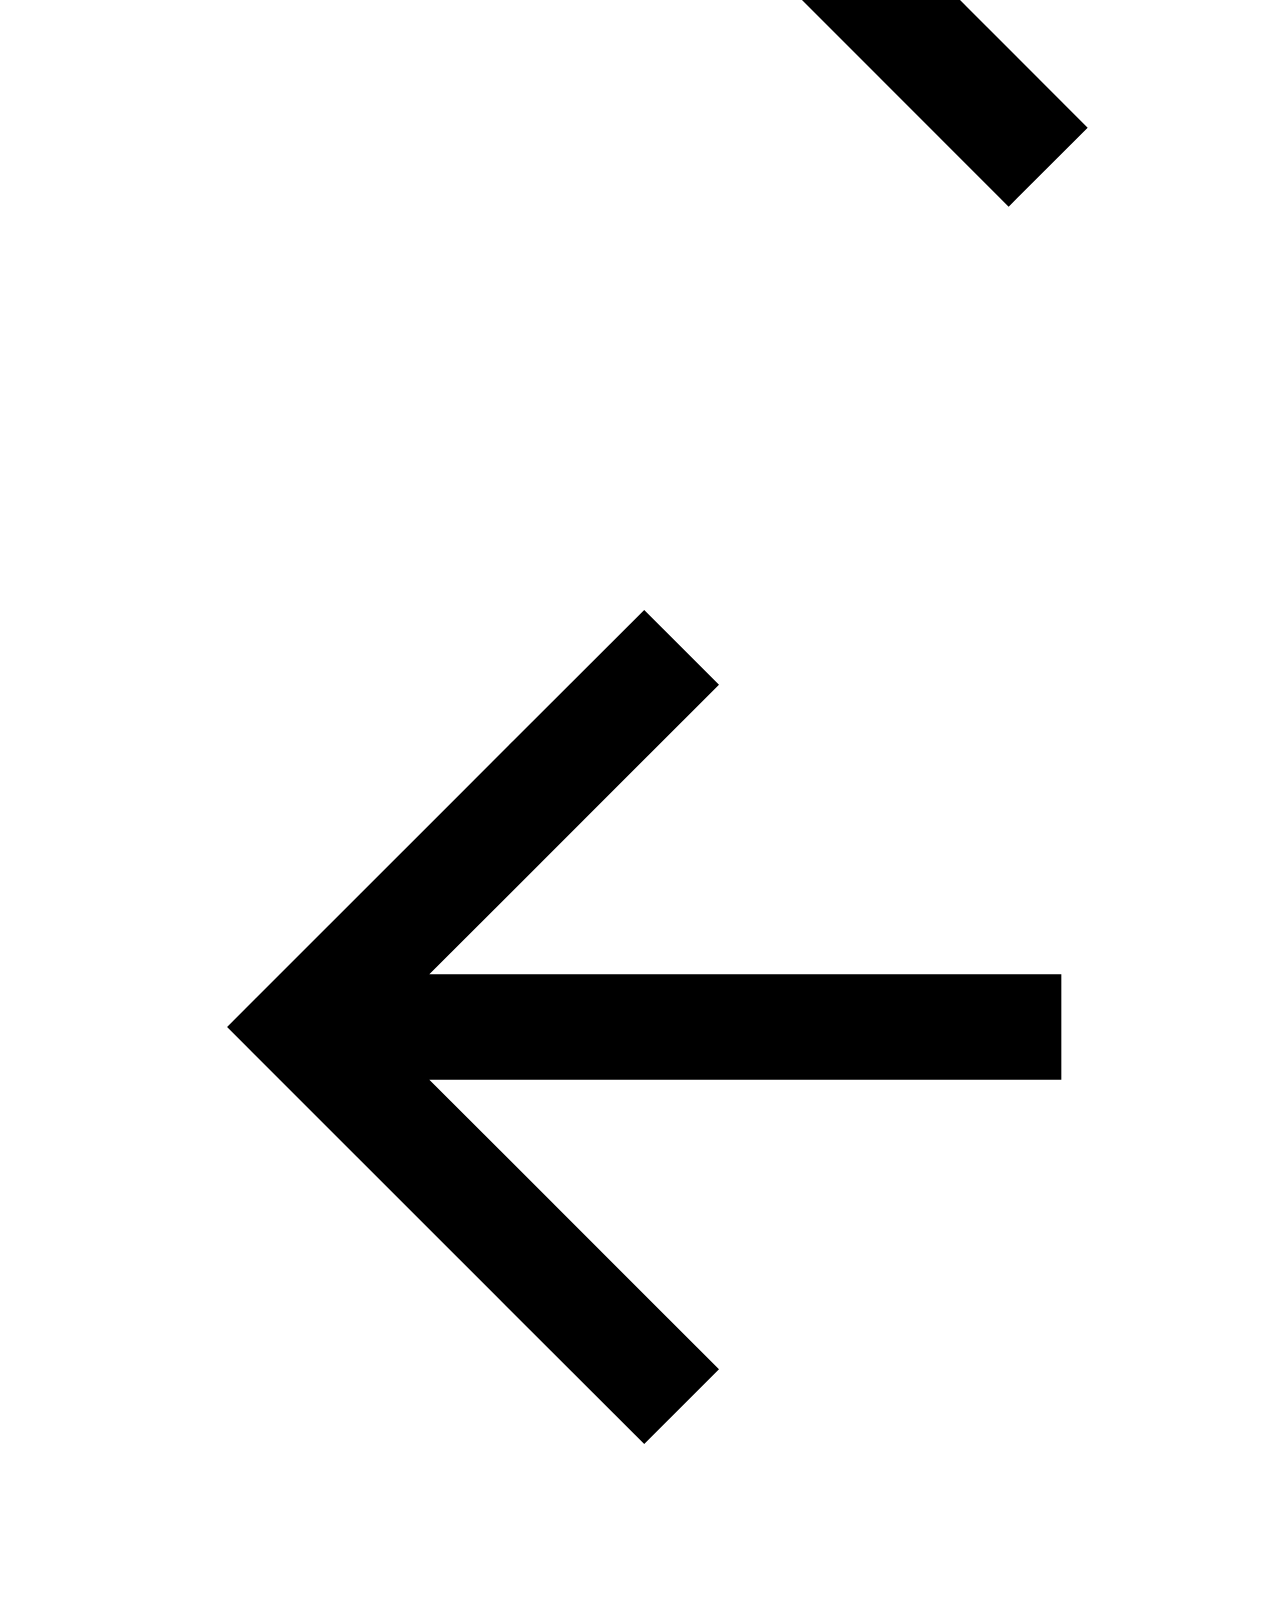
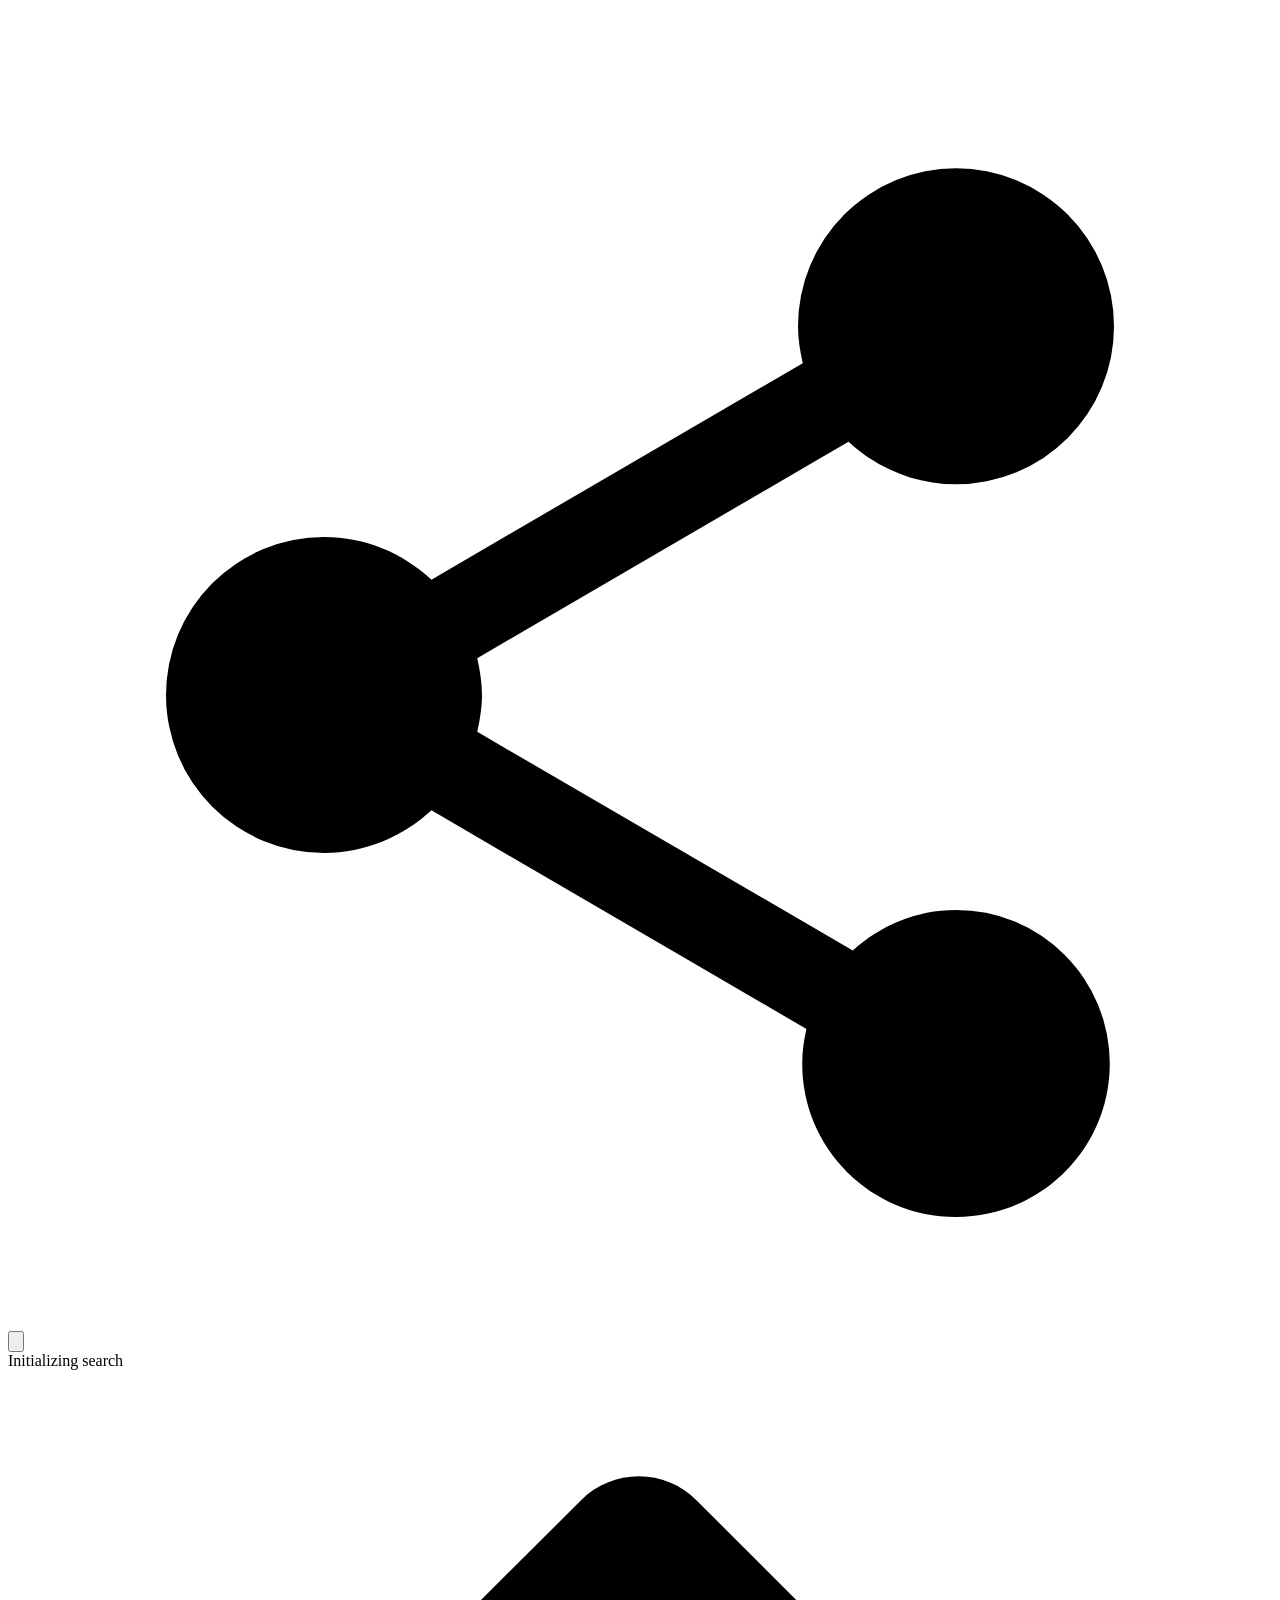
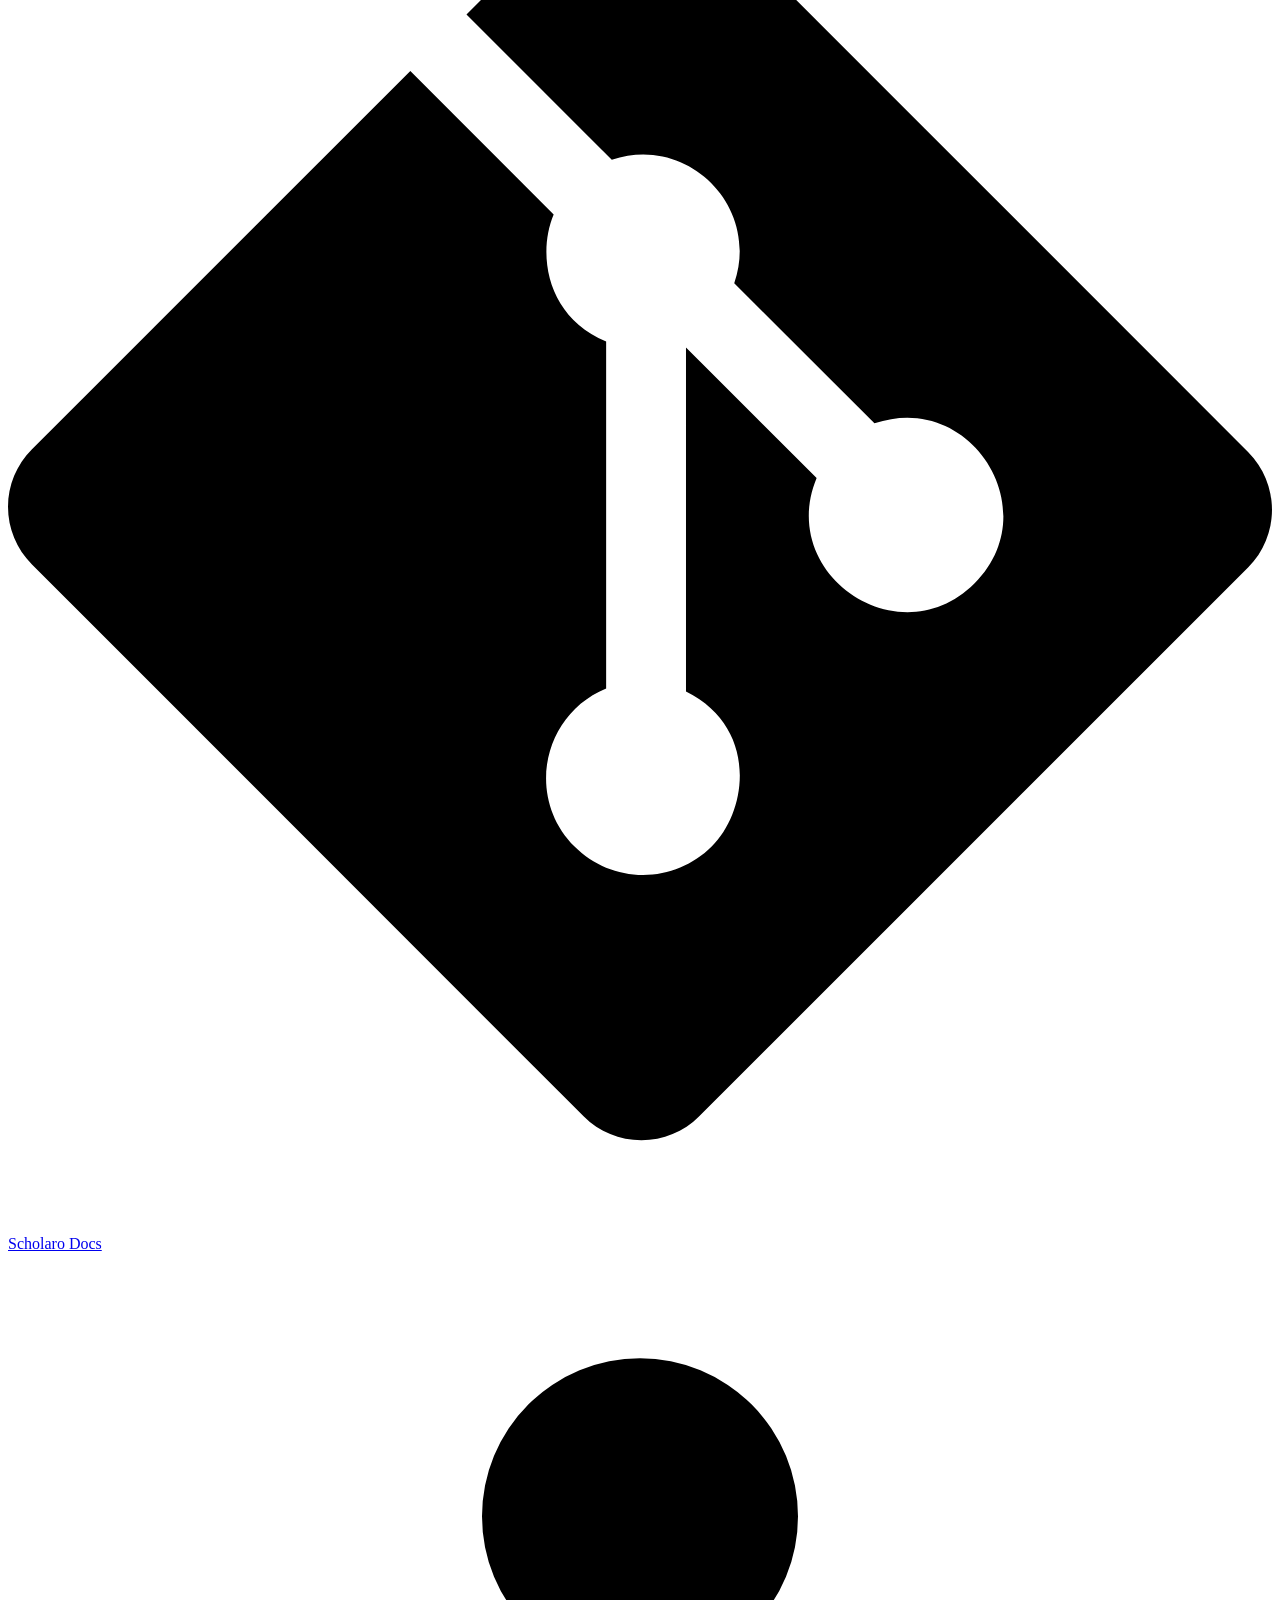
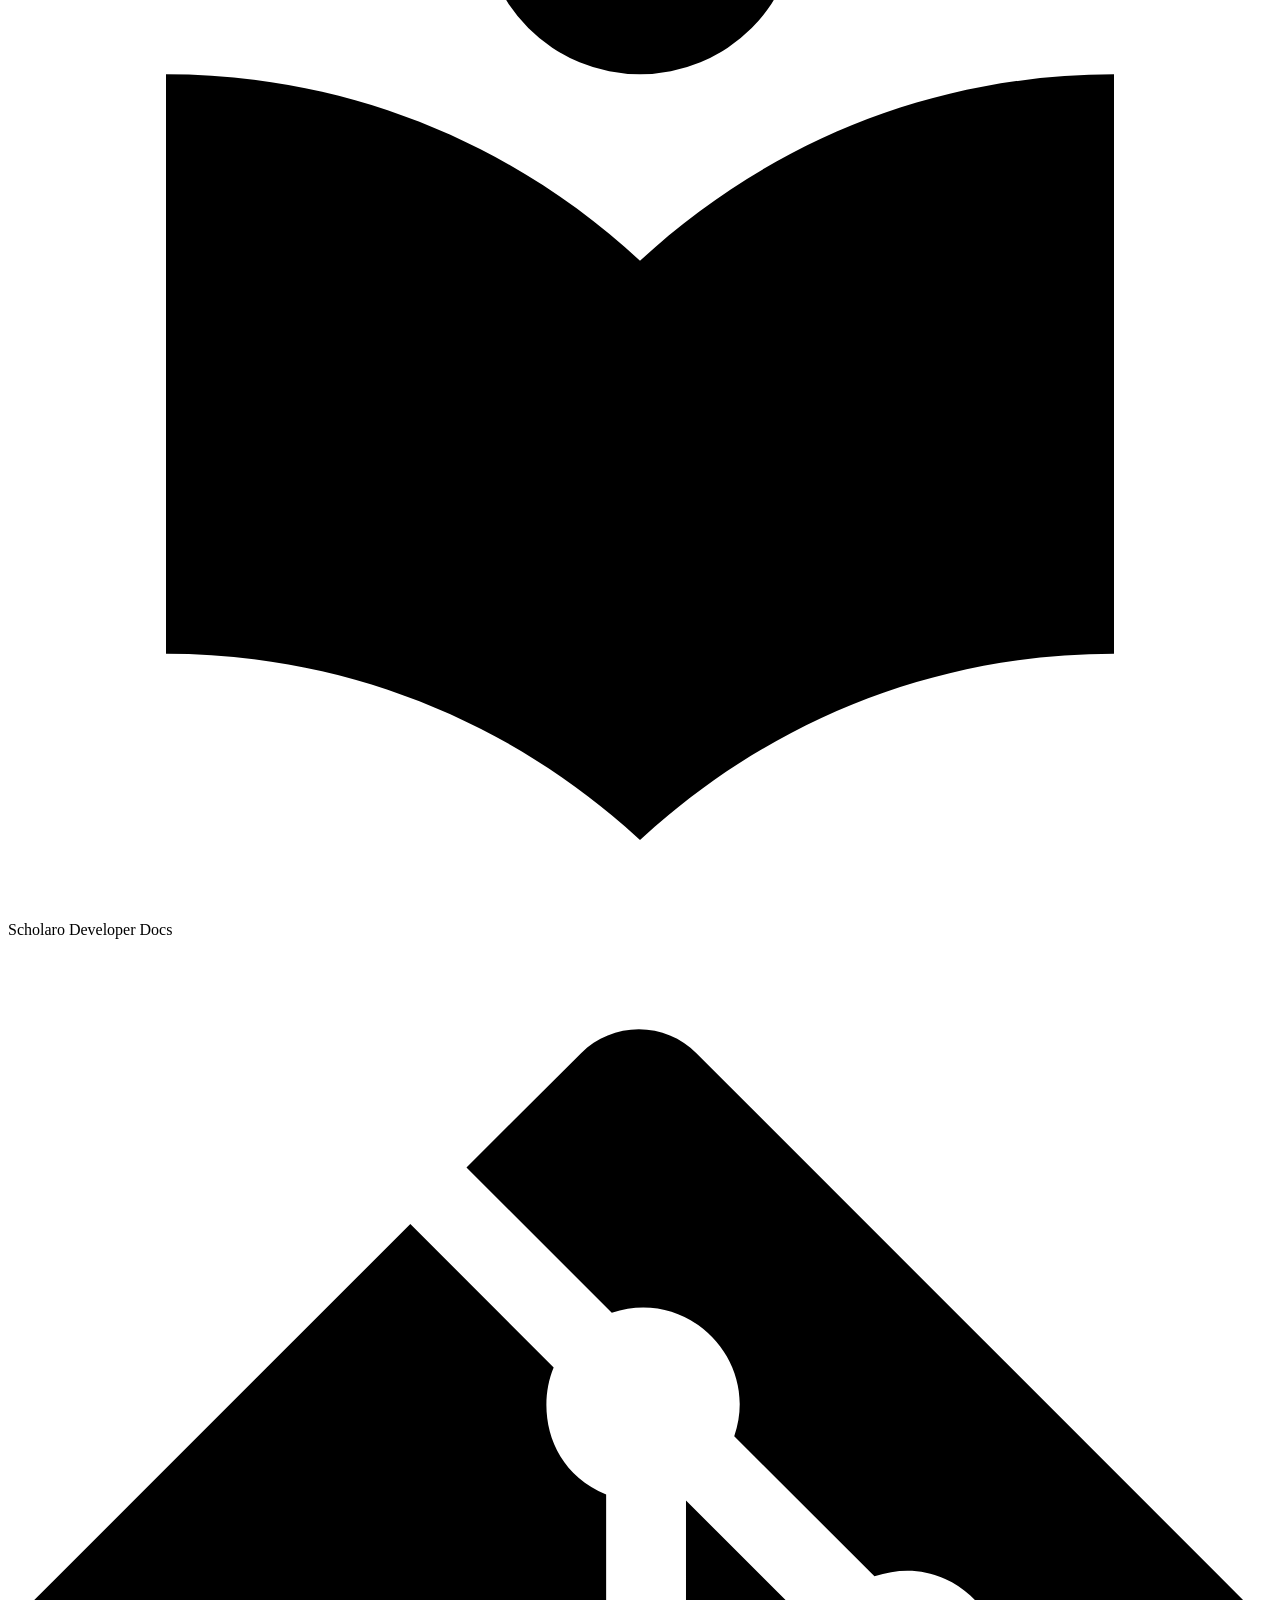
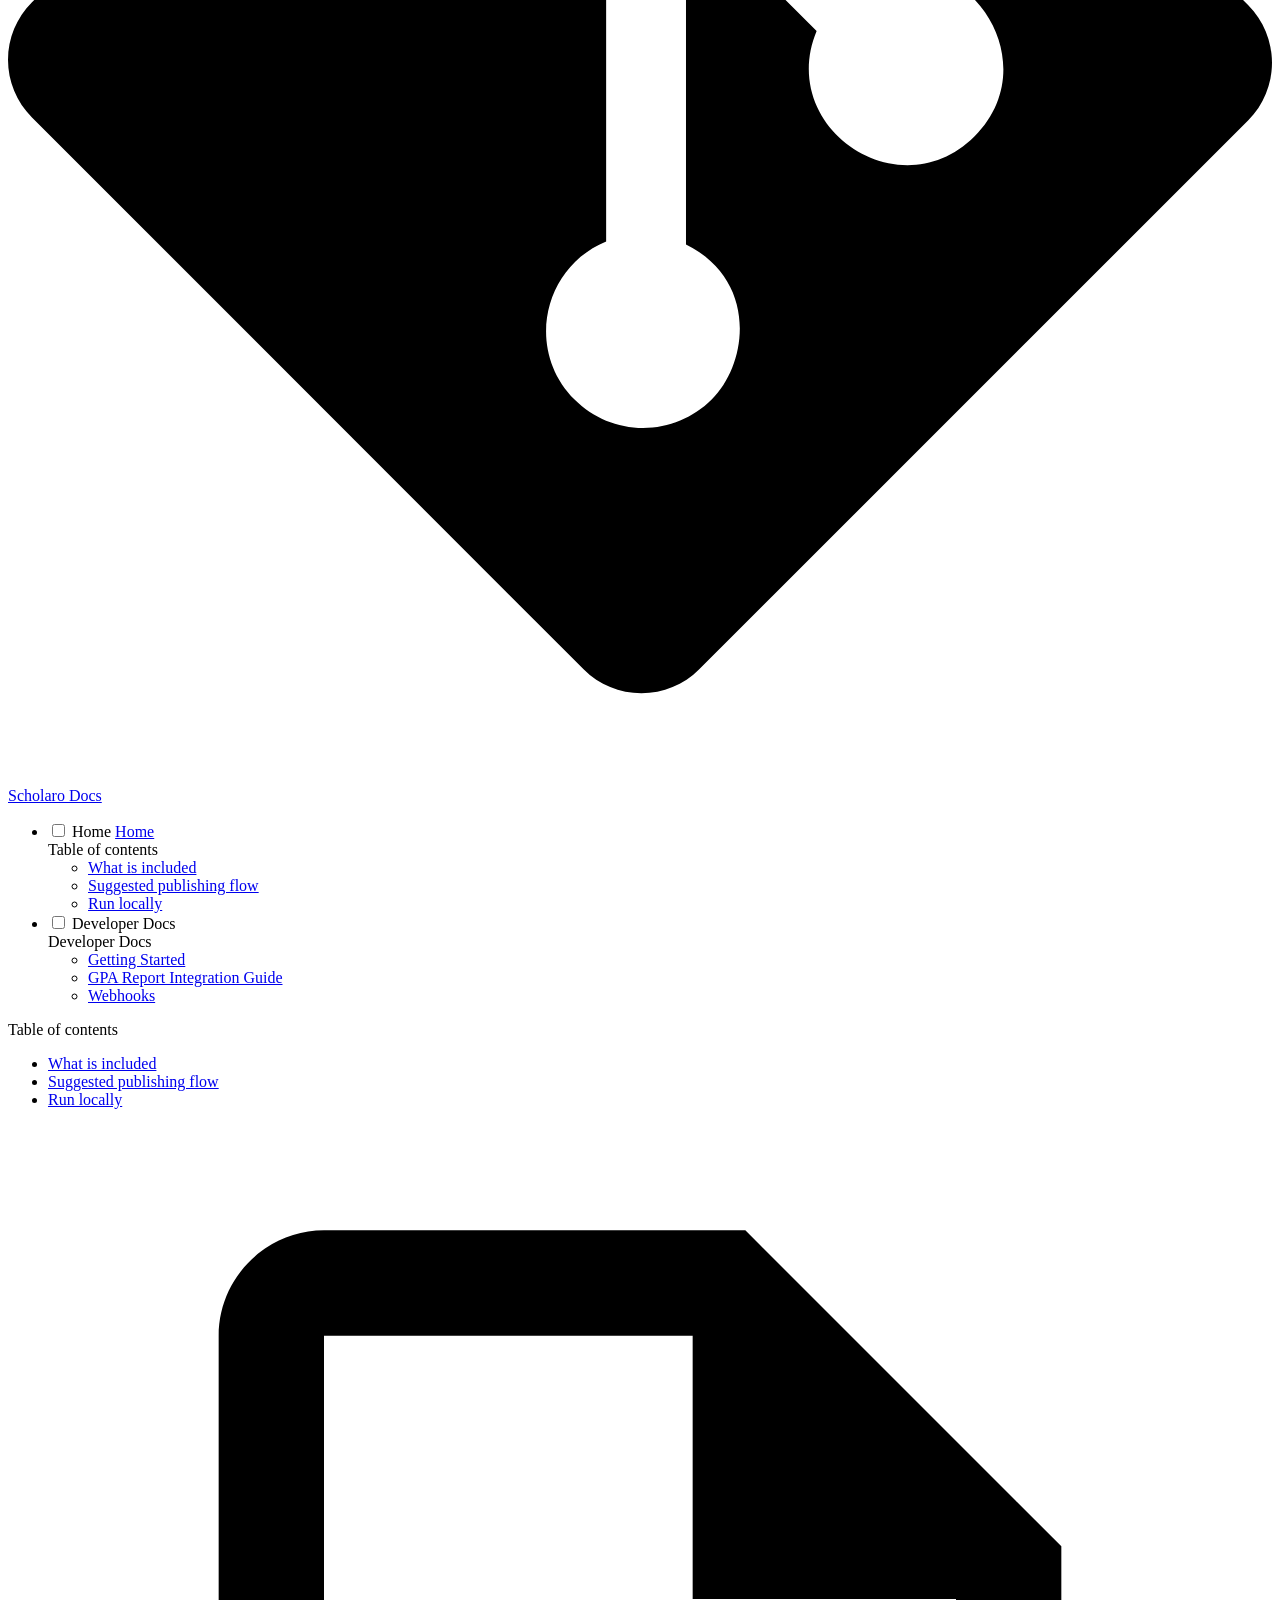
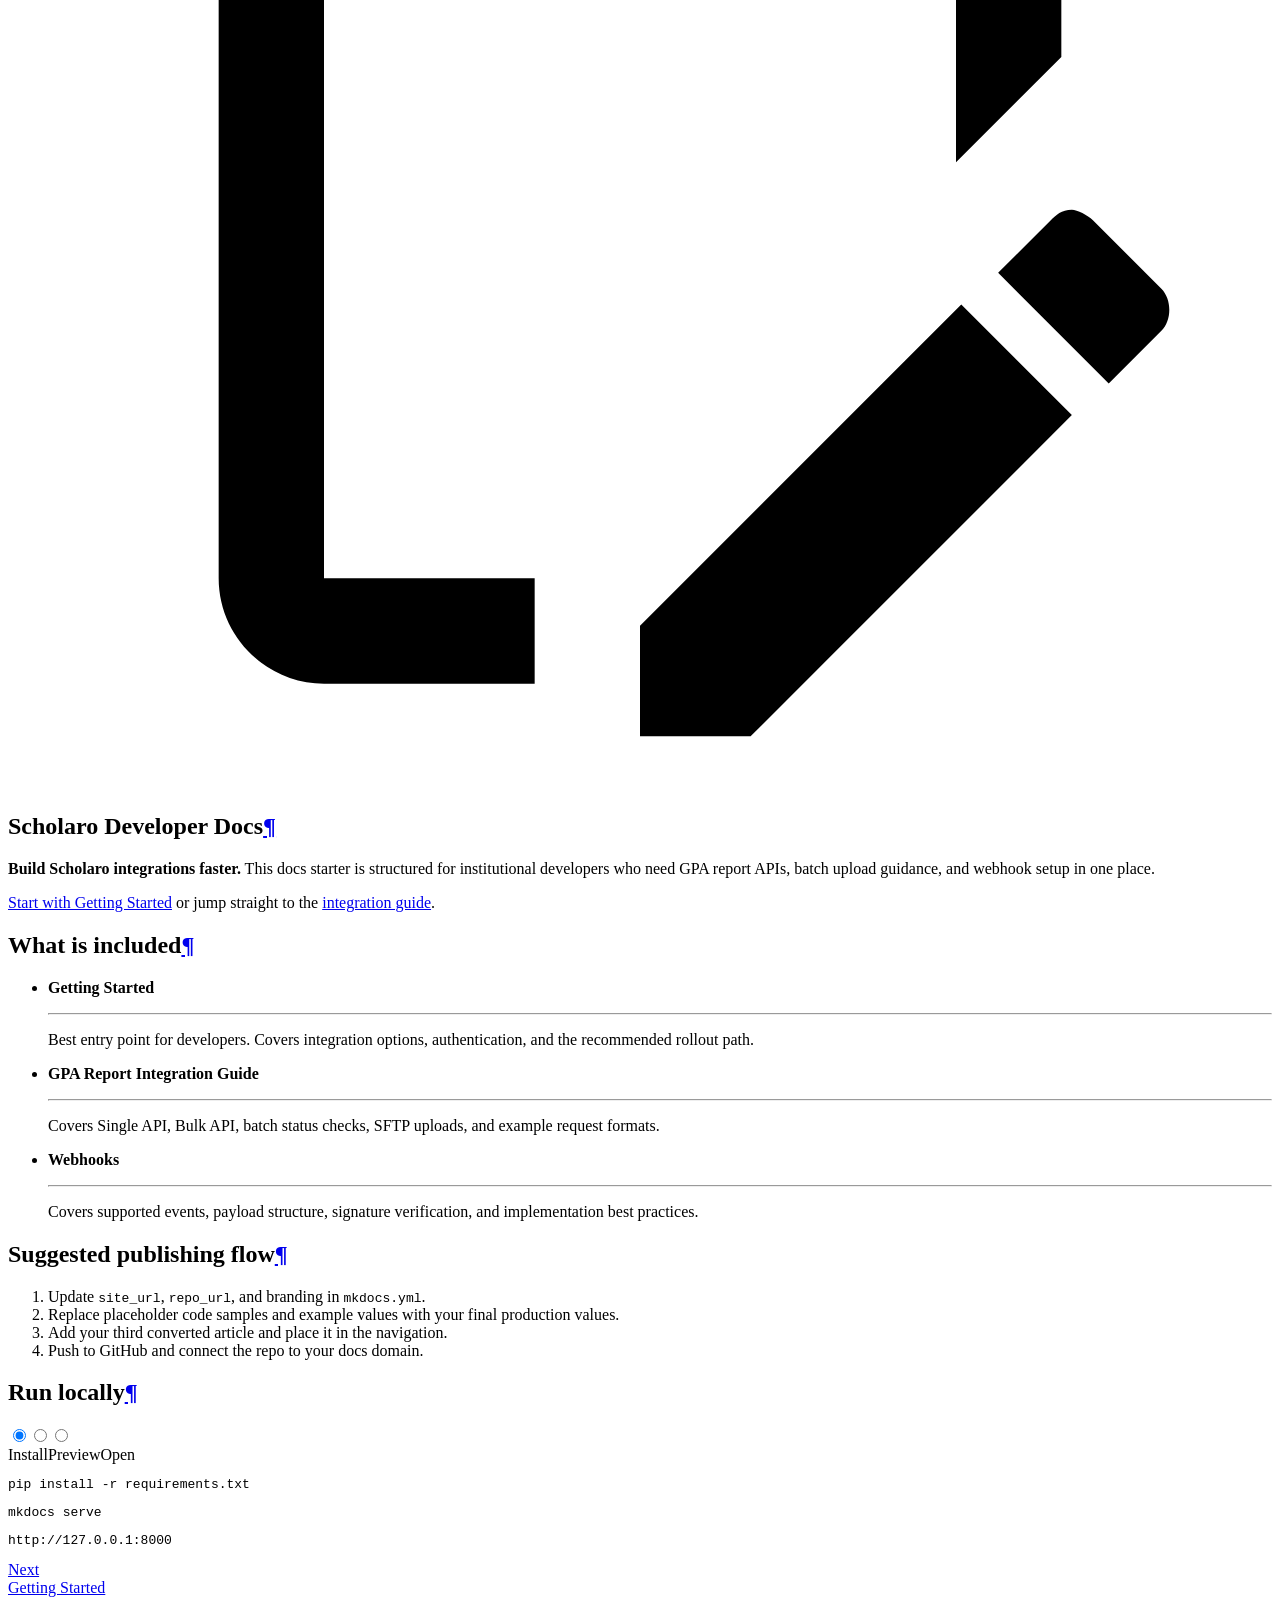
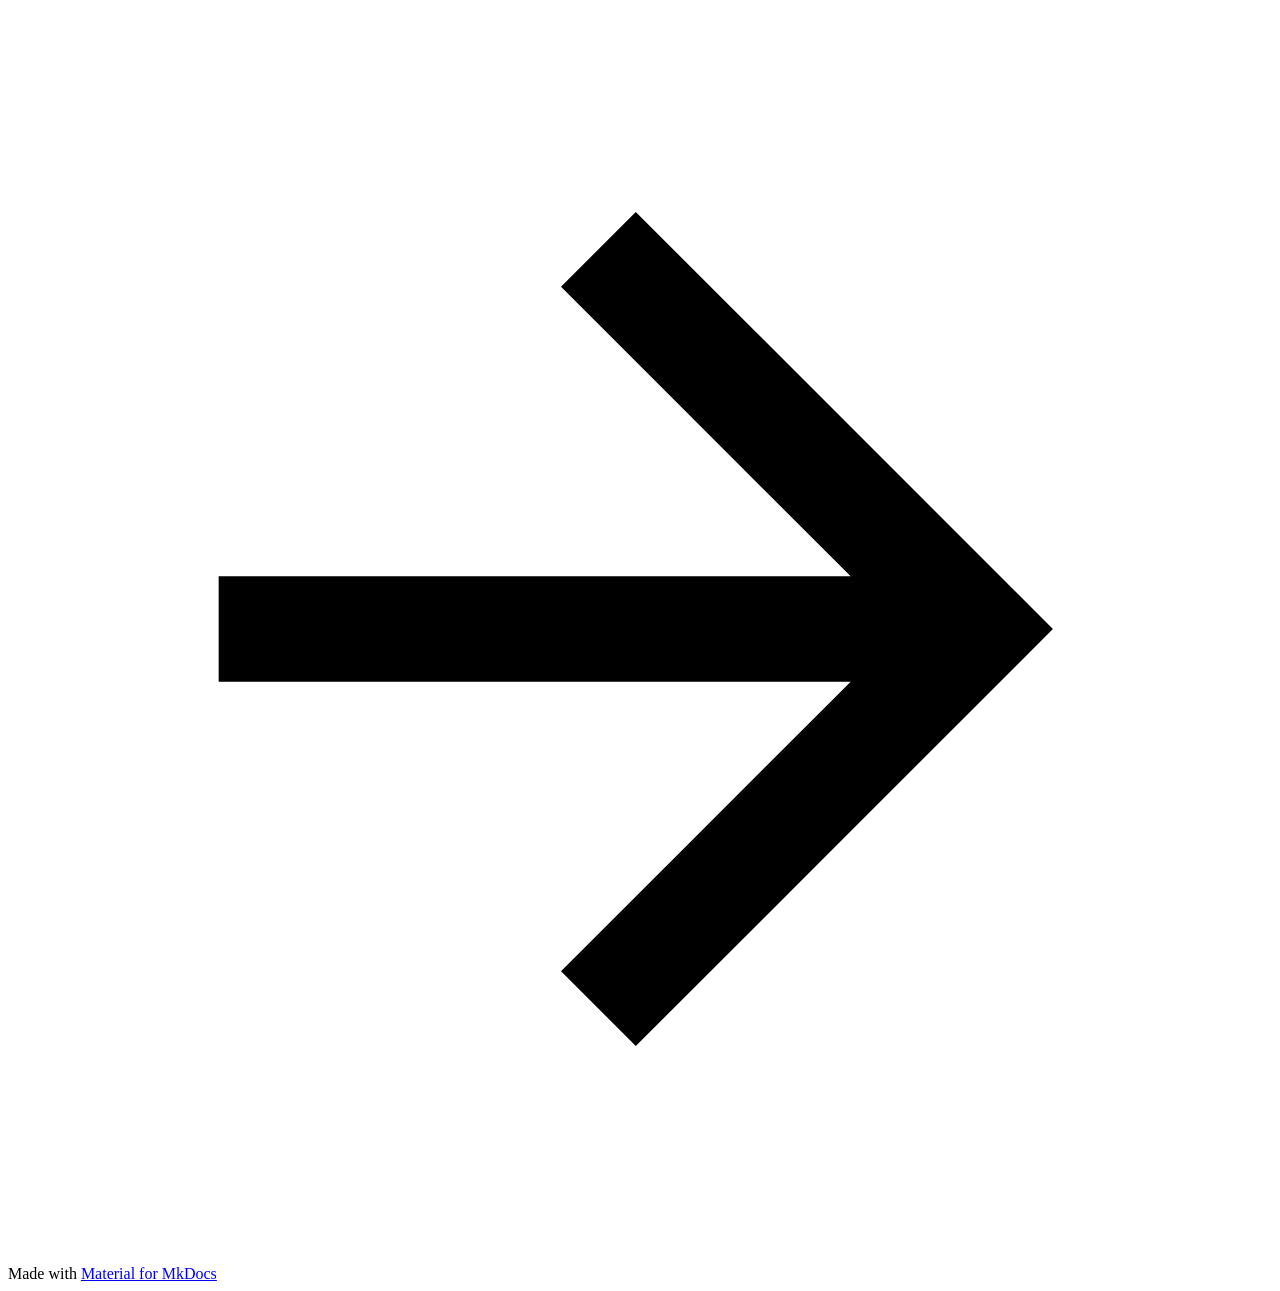
==== commit 56579a67: "remove run locally section" ====
--- a/site/index.html
+++ b/site/index.html
@@ -359,17 +359,6 @@
   
 </li>
       
-        <li class="md-nav__item">
-  <a href="#recommended-next-cleanup" class="md-nav__link">
-    <span class="md-ellipsis">
-      
-        Recommended next cleanup
-      
-    </span>
-  </a>
-  
-</li>
-      
     </ul>
   
 </nav>
@@ -576,17 +565,6 @@
     <span class="md-ellipsis">
       
         Run locally
-      
-    </span>
-  </a>
-  
-</li>
-      
-        <li class="md-nav__item">
-  <a href="#recommended-next-cleanup" class="md-nav__link">
-    <span class="md-ellipsis">
-      
-        Recommended next cleanup
       
     </span>
   </a>
@@ -668,11 +646,6 @@
 </div>
 </div>
 </div>
-<h2 id="recommended-next-cleanup">Recommended next cleanup<a class="headerlink" href="#recommended-next-cleanup" title="Permanent link">&para;</a></h2>
-<div class="admonition tip">
-<p class="admonition-title">Tip</p>
-<p>Once you send me the third Zoho KB article, I can convert it into the same style and slot it into this repo with matching navigation, formatting, and callouts.</p>
-</div>
 
 
 
